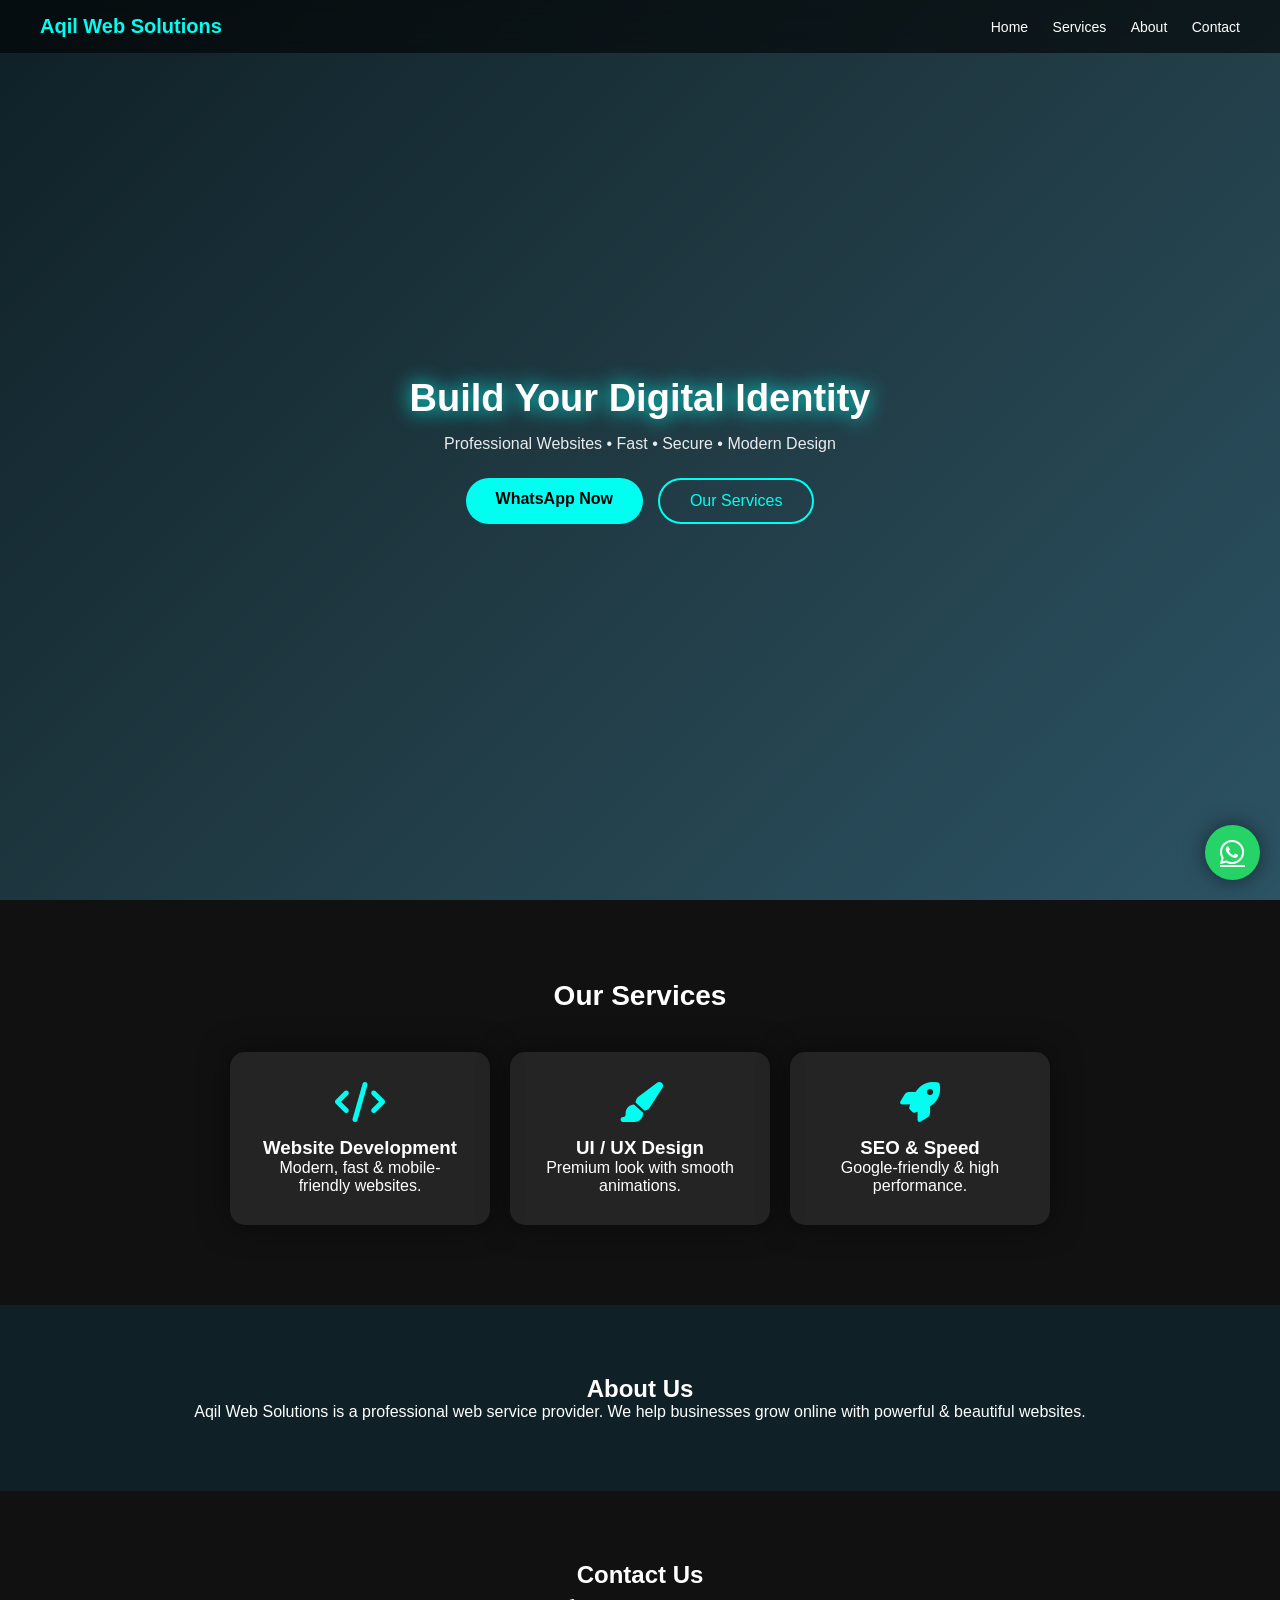
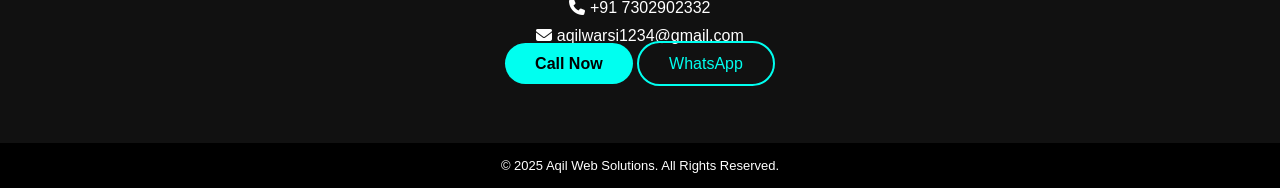
==== index.html @ 71d8e5a4 "Update index.html" ====
<!DOCTYPE html>
<html lang="en">
<head>
  <meta charset="UTF-8">
  <title>Aqil Web Solutions | Official Website</title>
  <meta name="viewport" content="width=device-width, initial-scale=1.0">

  <!-- CSS -->
  <link rel="stylesheet" href="style.css?v=900">

  <!-- Icons -->
  <link href="https://cdnjs.cloudflare.com/ajax/libs/font-awesome/6.5.1/css/all.min.css" rel="stylesheet">
</head>

<body>

<!-- ===== HEADER ===== -->
<header class="header">
  <div class="logo">Aqil Web Solutions</div>
  <nav>
    <a href="#home">Home</a>
    <a href="#services">Services</a>
    <a href="#about">About</a>
    <a href="#contact">Contact</a>
  </nav>
</header>

<!-- ===== HERO ===== -->
<section class="hero" id="home">
  <h1>Build Your Digital Identity</h1>
  <p>Professional Websites • Fast • Secure • Modern Design</p>

  <div class="hero-buttons">
    <!-- WhatsApp with auto message -->
    <a href="https://wa.me/917302902332?text=I%20want%20a%20website" class="btn">
      WhatsApp Now
    </a>

    <a href="#services" class="btn-outline">Our Services</a>
  </div>
</section>

<!-- ===== SERVICES ===== -->
<section class="services" id="services">
  <h2>Our Services</h2>

  <div class="service-box">
    <div class="card">
      <i class="fas fa-code"></i>
      <h3>Website Development</h3>
      <p>Modern, fast & mobile-friendly websites.</p>
    </div>

    <div class="card">
      <i class="fas fa-paint-brush"></i>
      <h3>UI / UX Design</h3>
      <p>Premium look with smooth animations.</p>
    </div>

    <div class="card">
      <i class="fas fa-rocket"></i>
      <h3>SEO & Speed</h3>
      <p>Google-friendly & high performance.</p>
    </div>
  </div>
</section>

<!-- ===== ABOUT ===== -->
<section class="about" id="about">
  <h2>About Us</h2>
  <p>
    Aqil Web Solutions is a professional web service provider.
    We help businesses grow online with powerful & beautiful websites.
  </p>
</section>

<!-- ===== CONTACT ===== -->
<section class="contact" id="contact">
  <h2>Contact Us</h2>

  <div class="contact-box">
    <p><i class="fas fa-phone"></i> +91 7302902332</p>
    <p><i class="fas fa-envelope"></i> aqilwarsi1234@gmail.com</p>

    <!-- Call -->
    <a href="tel:7302902332" class="btn">Call Now</a>

    <!-- WhatsApp with auto message -->
    <a href="https://wa.me/917302902332?text=I%20want%20a%20website" class="btn-outline">
      WhatsApp
    </a>
  </div>
</section>

<!-- ===== FOOTER ===== -->
<footer>
  <p>© 2025 Aqil Web Solutions. All Rights Reserved.</p>
</footer>

<!-- ===== FLOATING WHATSAPP (AUTO MESSAGE) ===== -->
<a href="https://wa.me/917302902332?text=I%20want%20a%20website" class="whatsapp-float">
  <i class="fab fa-whatsapp"></i>
</a>

</body>
</html>
---- style.css ----
*{
  margin:0;
  padding:0;
  box-sizing:border-box;
  font-family: 'Segoe UI', sans-serif;
}

body{
  background:#0f2027;
  color:#fff;
}

/* HEADER */
.header{
  position:fixed;
  top:0;
  width:100%;
  display:flex;
  justify-content:space-between;
  align-items:center;
  padding:15px 40px;
  background:rgba(0,0,0,0.6);
  backdrop-filter:blur(10px);
  z-index:1000;
}

.logo{
  font-size:20px;
  font-weight:bold;
  color:#00fff0;
}

nav a{
  color:#fff;
  margin-left:20px;
  text-decoration:none;
  font-size:14px;
}

nav a:hover{
  color:#00fff0;
}

/* HERO */
.hero{
  height:100vh;
  background:linear-gradient(135deg,#0f2027,#203a43,#2c5364);
  display:flex;
  flex-direction:column;
  justify-content:center;
  align-items:center;
  text-align:center;
  padding:20px;
}

.hero h1{
  font-size:38px;
  text-shadow:0 0 20px #00fff0;
}

.hero p{
  margin:15px 0 25px;
  opacity:0.9;
}

.hero-buttons{
  display:flex;
  gap:15px;
}

/* BUTTONS */
.btn{
  background:#00fff0;
  color:#000;
  padding:12px 30px;
  border-radius:30px;
  text-decoration:none;
  font-weight:bold;
}

.btn-outline{
  border:2px solid #00fff0;
  color:#00fff0;
  padding:12px 30px;
  border-radius:30px;
  text-decoration:none;
}

.btn:hover{
  background:#fff;
}

.btn-outline:hover{
  background:#00fff0;
  color:#000;
}

/* SERVICES */
.services{
  padding:80px 20px;
  text-align:center;
  background:#111;
}

.services h2{
  margin-bottom:40px;
  font-size:28px;
}

.service-box{
  display:flex;
  justify-content:center;
  gap:20px;
  flex-wrap:wrap;
}

.card{
  background:rgba(255,255,255,0.08);
  padding:30px;
  width:260px;
  border-radius:15px;
  box-shadow:0 0 30px rgba(0,0,0,0.5);
  transition:0.3s;
}

.card i{
  font-size:40px;
  color:#00fff0;
  margin-bottom:15px;
}

.card:hover{
  transform:translateY(-10px);
}

/* ABOUT */
.about{
  padding:70px 20px;
  text-align:center;
  background:#0f2027;
}

/* CONTACT */
.contact{
  padding:70px 20px;
  background:#111;
  text-align:center;
}

.contact-box p{
  margin:10px 0;
}

/* FOOTER */
footer{
  background:#000;
  text-align:center;
  padding:15px;
  font-size:13px;
}

/* WHATSAPP FLOAT */
.whatsapp-float{
  position:fixed;
  bottom:20px;
  right:20px;
  background:#25d366;
  color:#fff;
  width:55px;
  height:55px;
  border-radius:50%;
  display:flex;
  align-items:center;
  justify-content:center;
  font-size:28px;
  box-shadow:0 0 20px rgba(0,0,0,0.5);
}
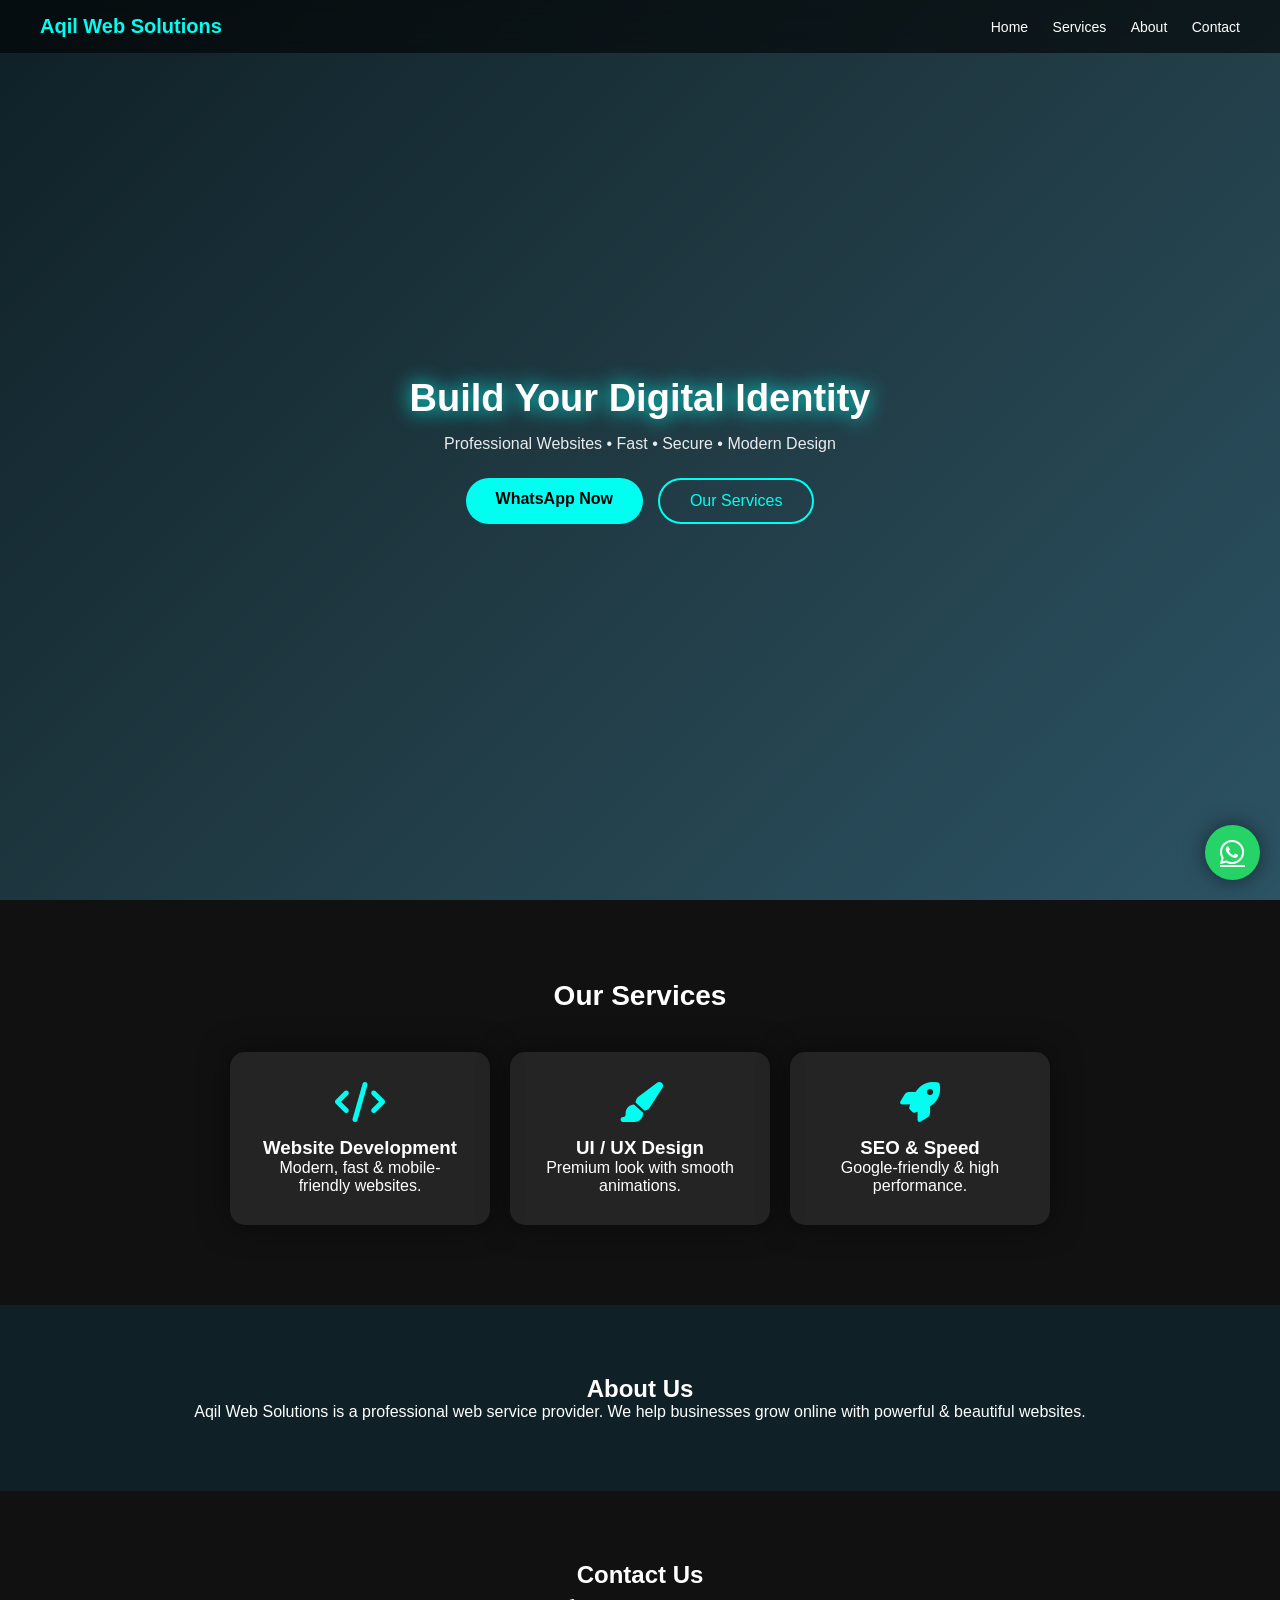
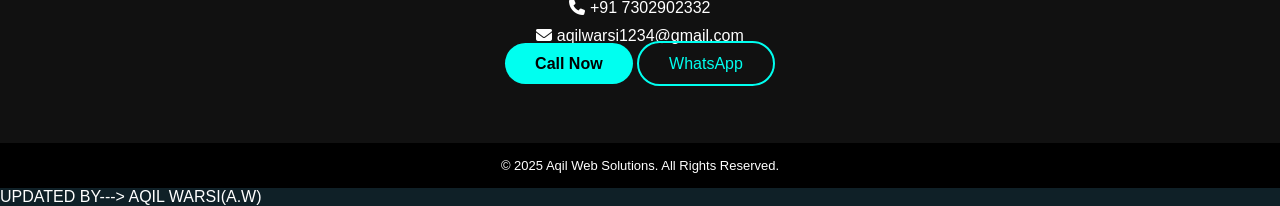
==== commit 2882acac: "Update index.html" ====
--- a/index.html
+++ b/index.html
@@ -103,4 +103,5 @@
 </a>
 
 </body>
-</html>+</html>
+  UPDATED BY---> AQIL WARSI(A.W)
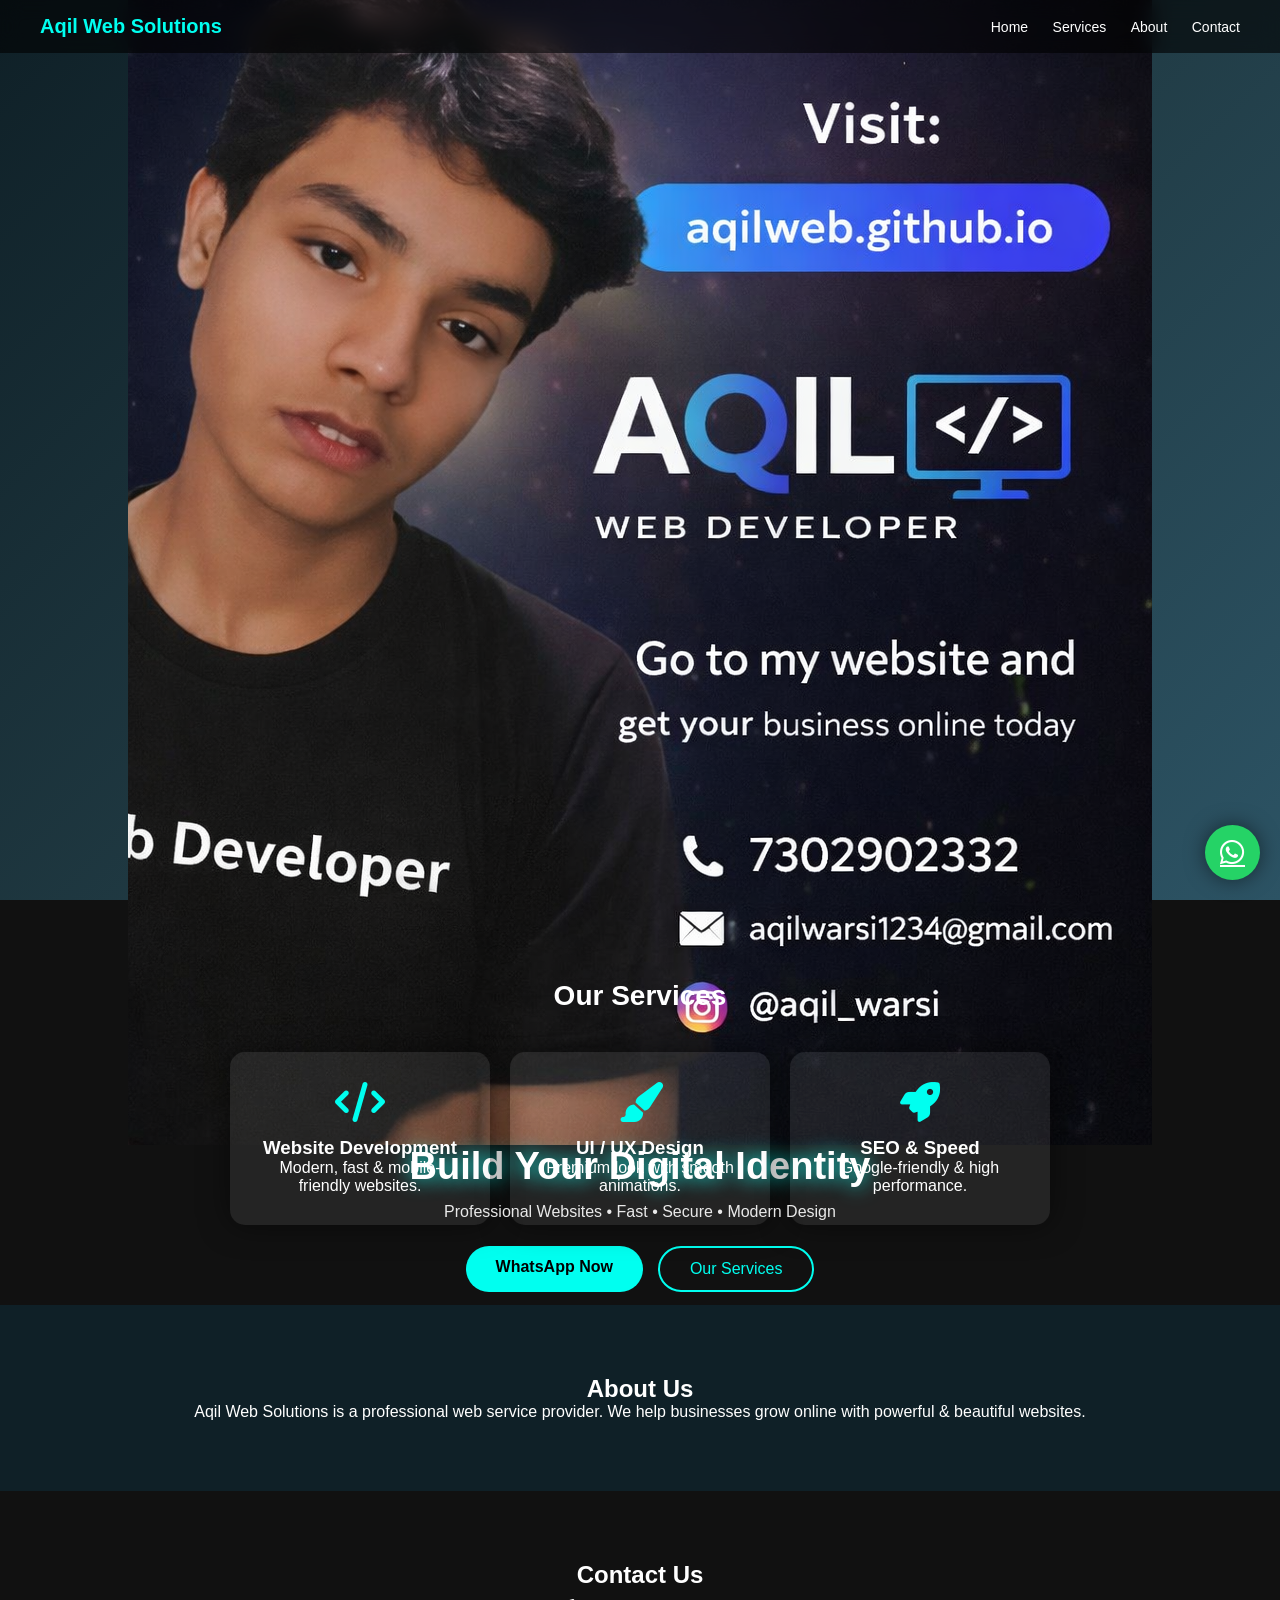
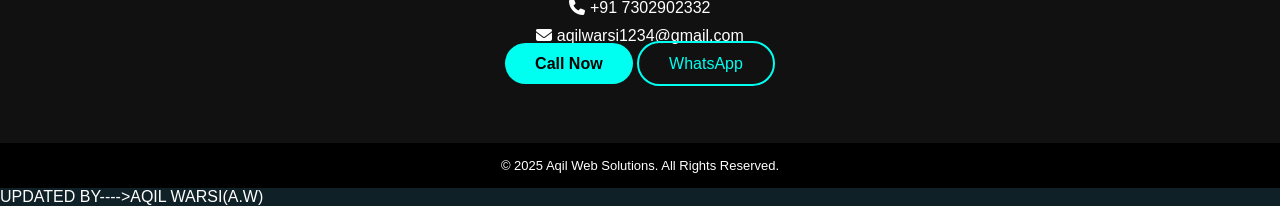
==== commit 8f746186: "Update index.html" ====
--- a/index.html
+++ b/index.html
@@ -6,7 +6,7 @@
   <meta name="viewport" content="width=device-width, initial-scale=1.0">
 
   <!-- CSS -->
-  <link rel="stylesheet" href="style.css?v=900">
+  <link rel="stylesheet" href="style.css?v=1000">
 
   <!-- Icons -->
   <link href="https://cdnjs.cloudflare.com/ajax/libs/font-awesome/6.5.1/css/all.min.css" rel="stylesheet">
@@ -27,15 +27,17 @@
 
 <!-- ===== HERO ===== -->
 <section class="hero" id="home">
+
+  <!-- 🔥 IMAGE ADDED (sirf ye new hai) -->
+  <img src="profile.jpg" alt="Aqil Web Solutions" class="hero-img">
+
   <h1>Build Your Digital Identity</h1>
   <p>Professional Websites • Fast • Secure • Modern Design</p>
 
   <div class="hero-buttons">
-    <!-- WhatsApp with auto message -->
     <a href="https://wa.me/917302902332?text=I%20want%20a%20website" class="btn">
       WhatsApp Now
     </a>
-
     <a href="#services" class="btn-outline">Our Services</a>
   </div>
 </section>
@@ -82,10 +84,7 @@
     <p><i class="fas fa-phone"></i> +91 7302902332</p>
     <p><i class="fas fa-envelope"></i> aqilwarsi1234@gmail.com</p>
 
-    <!-- Call -->
     <a href="tel:7302902332" class="btn">Call Now</a>
-
-    <!-- WhatsApp with auto message -->
     <a href="https://wa.me/917302902332?text=I%20want%20a%20website" class="btn-outline">
       WhatsApp
     </a>
@@ -97,11 +96,11 @@
   <p>© 2025 Aqil Web Solutions. All Rights Reserved.</p>
 </footer>
 
-<!-- ===== FLOATING WHATSAPP (AUTO MESSAGE) ===== -->
+<!-- ===== FLOATING WHATSAPP ===== -->
 <a href="https://wa.me/917302902332?text=I%20want%20a%20website" class="whatsapp-float">
   <i class="fab fa-whatsapp"></i>
 </a>
 
 </body>
 </html>
-  UPDATED BY---> AQIL WARSI(A.W)+  UPDATED BY---->AQIL WARSI(A.W)
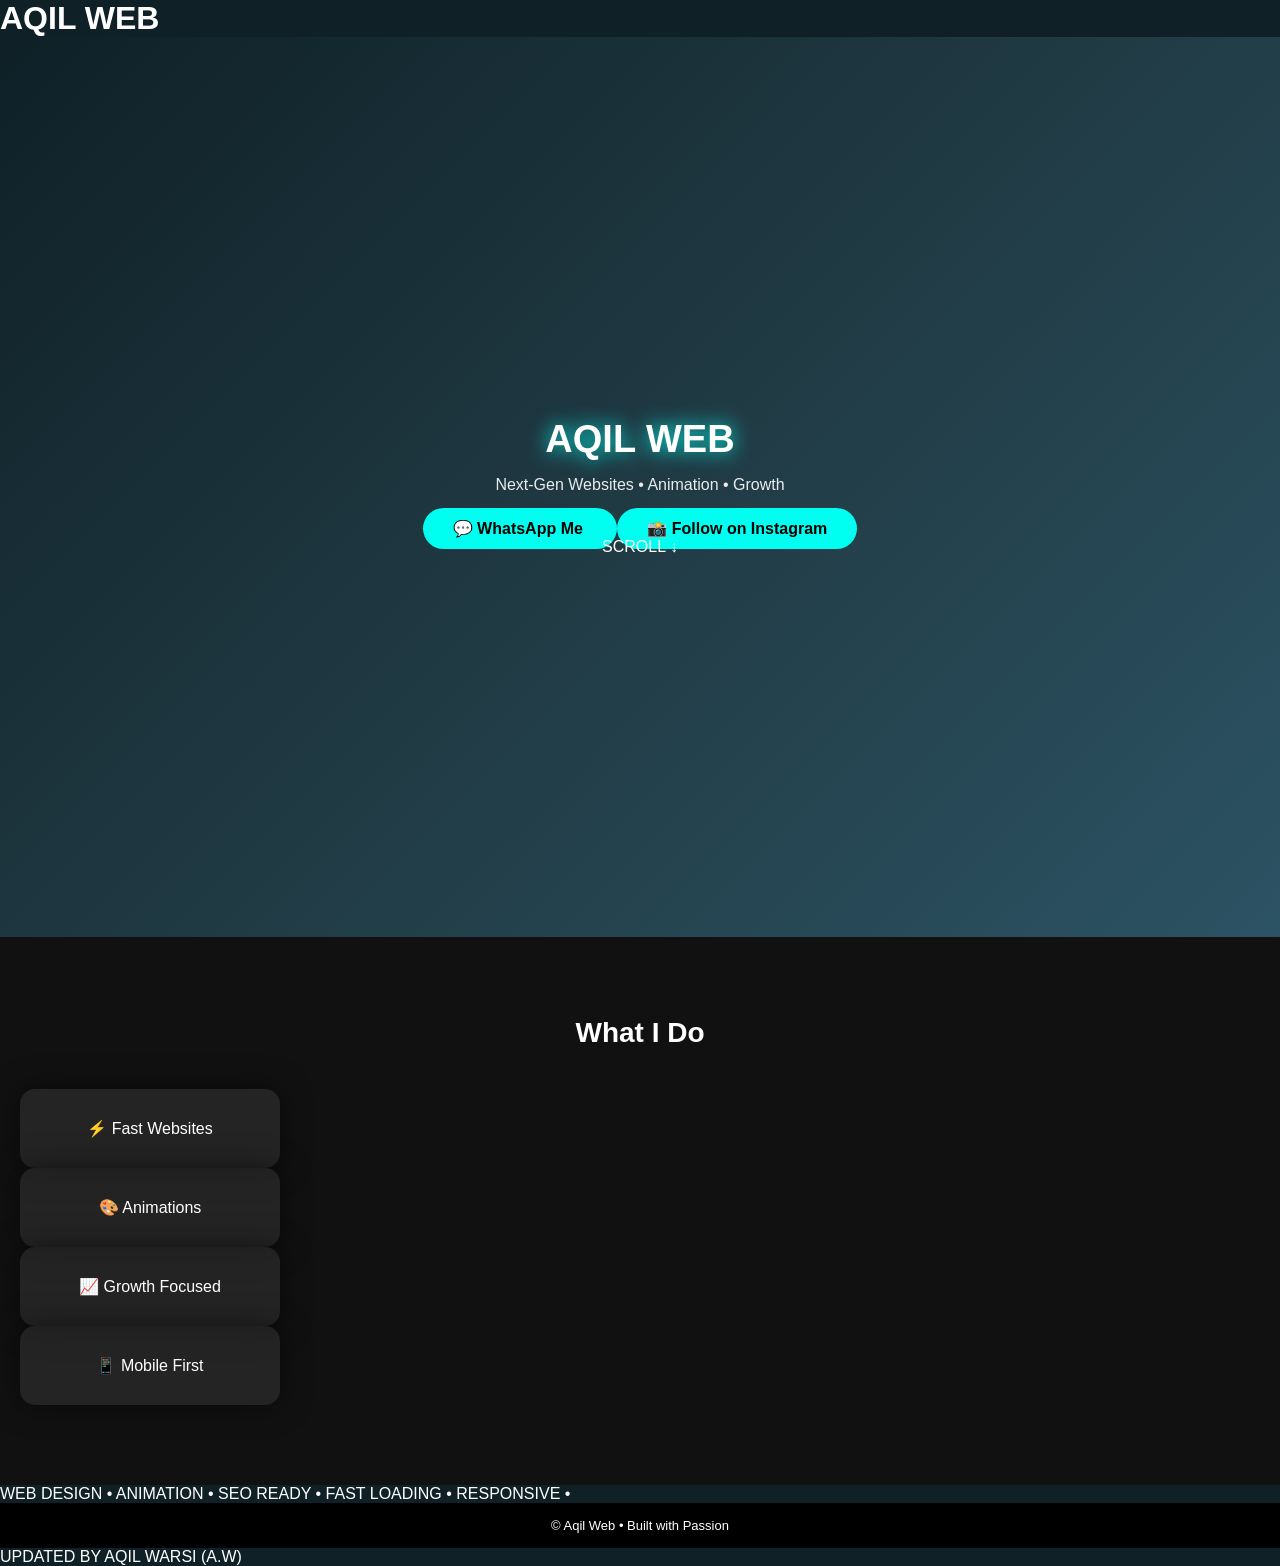
==== commit f9633b19: "Update index.html" ====
--- a/index.html
+++ b/index.html
@@ -1,106 +1,62 @@
 <!DOCTYPE html>
 <html lang="en">
 <head>
-  <meta charset="UTF-8">
-  <title>Aqil Web Solutions | Official Website</title>
-  <meta name="viewport" content="width=device-width, initial-scale=1.0">
-
-  <!-- CSS -->
-  <link rel="stylesheet" href="style.css?v=1000">
-
-  <!-- Icons -->
-  <link href="https://cdnjs.cloudflare.com/ajax/libs/font-awesome/6.5.1/css/all.min.css" rel="stylesheet">
+  <meta charset="UTF-8" />
+  <title>Aqil Web</title>
+  <meta name="viewport" content="width=device-width, initial-scale=1.0" />
+  <link rel="stylesheet" href="style.css" />
 </head>
-
 <body>
 
-<!-- ===== HEADER ===== -->
-<header class="header">
-  <div class="logo">Aqil Web Solutions</div>
-  <nav>
-    <a href="#home">Home</a>
-    <a href="#services">Services</a>
-    <a href="#about">About</a>
-    <a href="#contact">Contact</a>
-  </nav>
-</header>
+<!-- LOADER -->
+<div class="loader">
+  <div class="loader-ring"></div>
+  <h1>AQIL WEB</h1>
+</div>
 
-<!-- ===== HERO ===== -->
-<section class="hero" id="home">
+<!-- HERO -->
+<section class="hero">
+  <div class="bg-particles"></div>
+  <div class="glow"></div>
 
-  <!-- 🔥 IMAGE ADDED (sirf ye new hai) -->
-  <img src="profile.jpg" alt="Aqil Web Solutions" class="hero-img">
+  <h1 class="glitch" data-text="AQIL WEB">AQIL WEB</h1>
+  <p class="subtitle">Next-Gen Websites • Animation • Growth</p>
 
-  <h1>Build Your Digital Identity</h1>
-  <p>Professional Websites • Fast • Secure • Modern Design</p>
+  <div class="buttons">
+    <a class="btn whatsapp" target="_blank"
+       href="https://wa.me/917302902332?text=I%20want%20a%20website">
+       💬 WhatsApp Me
+    </a>
+    <a class="btn insta" target="_blank"
+       href="https://www.instagram.com/aqil_warsi/">
+       📸 Follow on Instagram
+    </a>
+  </div>
 
-  <div class="hero-buttons">
-    <a href="https://wa.me/917302902332?text=I%20want%20a%20website" class="btn">
-      WhatsApp Now
-    </a>
-    <a href="#services" class="btn-outline">Our Services</a>
+  <div class="scroll-indicator">SCROLL ↓</div>
+</section>
+
+<!-- SERVICES -->
+<section class="services">
+  <h2>What I Do</h2>
+  <div class="cards">
+    <div class="card">⚡ Fast Websites</div>
+    <div class="card">🎨 Animations</div>
+    <div class="card">📈 Growth Focused</div>
+    <div class="card">📱 Mobile First</div>
   </div>
 </section>
 
-<!-- ===== SERVICES ===== -->
-<section class="services" id="services">
-  <h2>Our Services</h2>
+<!-- MARQUEE -->
+<div class="marquee">
+  <span>WEB DESIGN • ANIMATION • SEO READY • FAST LOADING • RESPONSIVE • </span>
+</div>
 
-  <div class="service-box">
-    <div class="card">
-      <i class="fas fa-code"></i>
-      <h3>Website Development</h3>
-      <p>Modern, fast & mobile-friendly websites.</p>
-    </div>
-
-    <div class="card">
-      <i class="fas fa-paint-brush"></i>
-      <h3>UI / UX Design</h3>
-      <p>Premium look with smooth animations.</p>
-    </div>
-
-    <div class="card">
-      <i class="fas fa-rocket"></i>
-      <h3>SEO & Speed</h3>
-      <p>Google-friendly & high performance.</p>
-    </div>
-  </div>
-</section>
-
-<!-- ===== ABOUT ===== -->
-<section class="about" id="about">
-  <h2>About Us</h2>
-  <p>
-    Aqil Web Solutions is a professional web service provider.
-    We help businesses grow online with powerful & beautiful websites.
-  </p>
-</section>
-
-<!-- ===== CONTACT ===== -->
-<section class="contact" id="contact">
-  <h2>Contact Us</h2>
-
-  <div class="contact-box">
-    <p><i class="fas fa-phone"></i> +91 7302902332</p>
-    <p><i class="fas fa-envelope"></i> aqilwarsi1234@gmail.com</p>
-
-    <a href="tel:7302902332" class="btn">Call Now</a>
-    <a href="https://wa.me/917302902332?text=I%20want%20a%20website" class="btn-outline">
-      WhatsApp
-    </a>
-  </div>
-</section>
-
-<!-- ===== FOOTER ===== -->
+<!-- FOOTER -->
 <footer>
-  <p>© 2025 Aqil Web Solutions. All Rights Reserved.</p>
+  <p>© Aqil Web • Built with Passion</p>
 </footer>
-
-<!-- ===== FLOATING WHATSAPP ===== -->
-<a href="https://wa.me/917302902332?text=I%20want%20a%20website" class="whatsapp-float">
-  <i class="fab fa-whatsapp"></i>
-</a>
 
 </body>
 </html>
-  UPDATED BY---->AQIL WARSI(A.W)+   UPDATED BY AQIL WARSI (A.W)
--- a/style.css
+++ b/style.css
@@ -2,7 +2,7 @@
   margin:0;
   padding:0;
   box-sizing:border-box;
-  font-family: 'Segoe UI', sans-serif;
+  font-family:'Segoe UI', sans-serif;
 }
 
 body{
@@ -61,6 +61,24 @@
 .hero p{
   margin:15px 0 25px;
   opacity:0.9;
+}
+
+/* 🔥 HERO IMAGE (sirf ye new hai) */
+.hero-img{
+  width:150px;
+  height:150px;
+  object-fit:cover;
+  border-radius:50%;
+  margin-bottom:20px;
+  border:4px solid #00fff0;
+  box-shadow:0 0 25px rgba(0,255,240,0.9);
+  animation:pulse 2.5s infinite;
+}
+
+@keyframes pulse{
+  0%{transform:scale(1)}
+  50%{transform:scale(1.05)}
+  100%{transform:scale(1)}
 }
 
 .hero-buttons{
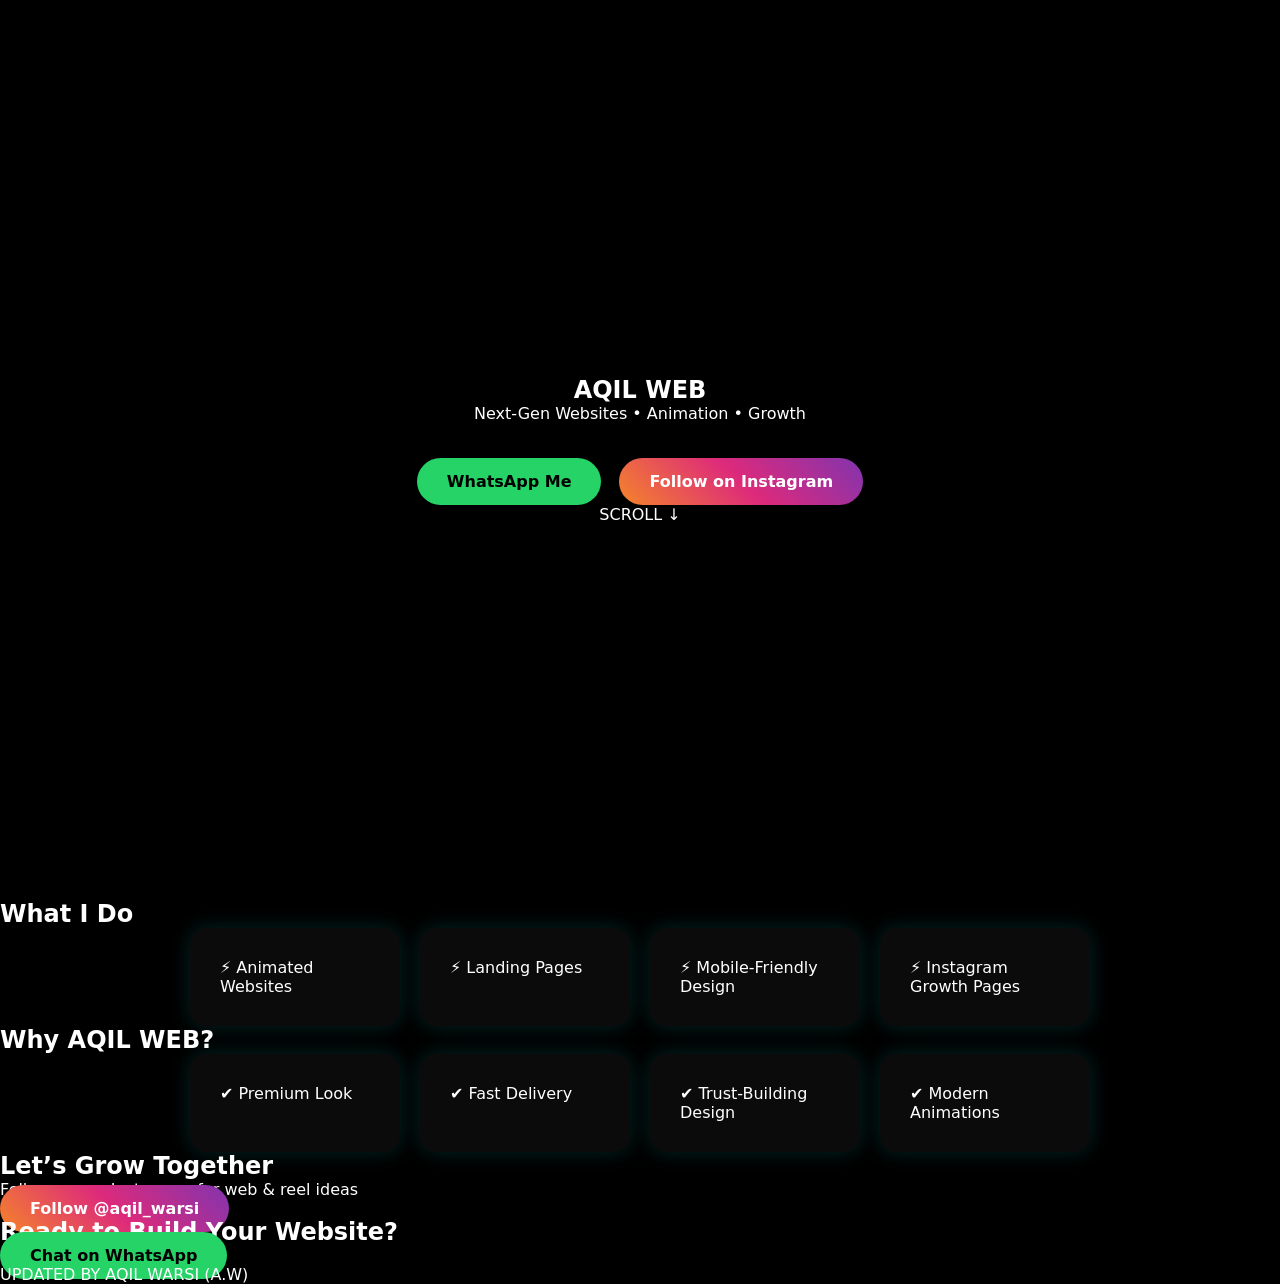
==== commit e72e8644: "Update index.html" ====
--- a/index.html
+++ b/index.html
@@ -1,61 +1,71 @@
 <!DOCTYPE html>
 <html lang="en">
 <head>
-  <meta charset="UTF-8" />
-  <title>Aqil Web</title>
-  <meta name="viewport" content="width=device-width, initial-scale=1.0" />
-  <link rel="stylesheet" href="style.css" />
+  <meta charset="UTF-8">
+  <title>AQIL WEB | Next-Gen Websites</title>
+  <meta name="viewport" content="width=device-width, initial-scale=1.0">
+  <link rel="stylesheet" href="style.css">
 </head>
 <body>
 
-<!-- LOADER -->
-<div class="loader">
-  <div class="loader-ring"></div>
-  <h1>AQIL WEB</h1>
-</div>
-
 <!-- HERO -->
 <section class="hero">
-  <div class="bg-particles"></div>
-  <div class="glow"></div>
-
-  <h1 class="glitch" data-text="AQIL WEB">AQIL WEB</h1>
-  <p class="subtitle">Next-Gen Websites • Animation • Growth</p>
+  <div class="glow-bg"></div>
+  <h1>AQIL WEB</h1>
+  <p>Next-Gen Websites • Animation • Growth</p>
 
   <div class="buttons">
-    <a class="btn whatsapp" target="_blank"
-       href="https://wa.me/917302902332?text=I%20want%20a%20website">
-       💬 WhatsApp Me
+    <a class="btn whatsapp" href="https://wa.me/917302902332" target="_blank">
+      WhatsApp Me
     </a>
-    <a class="btn insta" target="_blank"
-       href="https://www.instagram.com/aqil_warsi/">
-       📸 Follow on Instagram
+    <a class="btn insta" href="https://instagram.com/aqil_warsi" target="_blank">
+      Follow on Instagram
     </a>
   </div>
 
-  <div class="scroll-indicator">SCROLL ↓</div>
+  <span class="scroll">SCROLL ↓</span>
 </section>
 
 <!-- SERVICES -->
-<section class="services">
+<section class="section">
   <h2>What I Do</h2>
   <div class="cards">
-    <div class="card">⚡ Fast Websites</div>
-    <div class="card">🎨 Animations</div>
-    <div class="card">📈 Growth Focused</div>
-    <div class="card">📱 Mobile First</div>
+    <div class="card">⚡ Animated Websites</div>
+    <div class="card">⚡ Landing Pages</div>
+    <div class="card">⚡ Mobile-Friendly Design</div>
+    <div class="card">⚡ Instagram Growth Pages</div>
   </div>
 </section>
 
-<!-- MARQUEE -->
-<div class="marquee">
-  <span>WEB DESIGN • ANIMATION • SEO READY • FAST LOADING • RESPONSIVE • </span>
-</div>
+<!-- WHY ME -->
+<section class="section dark">
+  <h2>Why AQIL WEB?</h2>
+  <div class="cards">
+    <div class="card">✔ Premium Look</div>
+    <div class="card">✔ Fast Delivery</div>
+    <div class="card">✔ Trust-Building Design</div>
+    <div class="card">✔ Modern Animations</div>
+  </div>
+</section>
 
-<!-- FOOTER -->
-<footer>
-  <p>© Aqil Web • Built with Passion</p>
-</footer>
+<!-- INSTAGRAM -->
+<section class="section">
+  <h2>Let’s Grow Together</h2>
+  <p class="center">Follow me on Instagram for web & reel ideas</p>
+  <div class="center">
+    <a class="btn insta big" href="https://instagram.com/aqil_warsi" target="_blank">
+      Follow @aqil_warsi
+    </a>
+  </div>
+</section>
+
+<!-- FINAL CTA -->
+<section class="final">
+  <h2>Ready to Build Your Website?</h2>
+  <a class="btn whatsapp big" href="https://wa.me/917302902332" target="_blank">
+    Chat on WhatsApp
+  </a>
+</section>
 
 </body>
 </html>
--- a/style.css
+++ b/style.css
@@ -1,195 +1,98 @@
-*{
-  margin:0;
-  padding:0;
-  box-sizing:border-box;
-  font-family:'Segoe UI', sans-serif;
+/* RESET */
+*{margin:0;padding:0;box-sizing:border-box;font-family:Poppins,system-ui;}
+body{background:#000;color:#fff;overflow-x:hidden}
+
+/* LOADER */
+.loader{
+  position:fixed;inset:0;background:#000;display:flex;
+  flex-direction:column;align-items:center;justify-content:center;
+  z-index:9999;animation:out 2.6s forwards;
 }
-
-body{
-  background:#0f2027;
-  color:#fff;
+.loader-ring{
+  width:80px;height:80px;border:3px solid #222;border-top:3px solid #00fff0;
+  border-radius:50%;animation:spin 1s linear infinite;margin-bottom:15px;
 }
-
-/* HEADER */
-.header{
-  position:fixed;
-  top:0;
-  width:100%;
-  display:flex;
-  justify-content:space-between;
-  align-items:center;
-  padding:15px 40px;
-  background:rgba(0,0,0,0.6);
-  backdrop-filter:blur(10px);
-  z-index:1000;
-}
-
-.logo{
-  font-size:20px;
-  font-weight:bold;
-  color:#00fff0;
-}
-
-nav a{
-  color:#fff;
-  margin-left:20px;
-  text-decoration:none;
-  font-size:14px;
-}
-
-nav a:hover{
-  color:#00fff0;
-}
+@keyframes spin{to{transform:rotate(360deg)}}
+@keyframes out{0%,80%{opacity:1}100%{opacity:0;visibility:hidden}}
 
 /* HERO */
 .hero{
-  height:100vh;
-  background:linear-gradient(135deg,#0f2027,#203a43,#2c5364);
-  display:flex;
-  flex-direction:column;
-  justify-content:center;
-  align-items:center;
-  text-align:center;
-  padding:20px;
+  height:100vh;display:flex;flex-direction:column;align-items:center;
+  justify-content:center;text-align:center;position:relative;overflow:hidden;
 }
+.glow{
+  position:absolute;width:700px;height:700px;background:#00fff0;
+  filter:blur(220px);opacity:.45;animation:float 6s ease-in-out infinite;
+}
+@keyframes float{50%{transform:translate(120px,-80px)}}
 
-.hero h1{
-  font-size:38px;
-  text-shadow:0 0 20px #00fff0;
+/* PARTICLES (PURE CSS FEEL) */
+.bg-particles::before{
+  content:"";position:absolute;inset:-50%;
+  background:
+    radial-gradient(#00fff0 1px, transparent 1px),
+    radial-gradient(#ffffff 1px, transparent 1px);
+  background-size:60px 60px,90px 90px;
+  opacity:.15;animation:move 20s linear infinite;
 }
+@keyframes move{to{transform:translate(200px,200px)}}
 
-.hero p{
-  margin:15px 0 25px;
-  opacity:0.9;
+/* GLITCH TITLE */
+.glitch{
+  position:relative;font-size:4.2rem;letter-spacing:3px;
+  text-shadow:0 0 25px #00fff0;
 }
+.glitch::before,.glitch::after{
+  content:attr(data-text);position:absolute;left:0;top:0;
+}
+.glitch::before{color:#00fff0;transform:translate(2px,-2px);opacity:.7}
+.glitch::after{color:#ff00ff;transform:translate(-2px,2px);opacity:.6}
 
-/* 🔥 HERO IMAGE (sirf ye new hai) */
-.hero-img{
-  width:150px;
-  height:150px;
-  object-fit:cover;
-  border-radius:50%;
-  margin-bottom:20px;
-  border:4px solid #00fff0;
-  box-shadow:0 0 25px rgba(0,255,240,0.9);
-  animation:pulse 2.5s infinite;
-}
-
-@keyframes pulse{
-  0%{transform:scale(1)}
-  50%{transform:scale(1.05)}
-  100%{transform:scale(1)}
-}
-
-.hero-buttons{
-  display:flex;
-  gap:15px;
-}
+/* SUBTITLE */
+.subtitle{margin-top:12px;opacity:0;animation:fade 1.8s forwards .8s}
+@keyframes fade{to{opacity:1}}
 
 /* BUTTONS */
+.buttons{margin-top:35px;display:flex;gap:18px;flex-wrap:wrap}
 .btn{
-  background:#00fff0;
-  color:#000;
-  padding:12px 30px;
-  border-radius:30px;
-  text-decoration:none;
-  font-weight:bold;
+  padding:14px 30px;border-radius:40px;text-decoration:none;
+  font-weight:700;transition:.3s;
 }
+.whatsapp{background:#25D366;color:#000}
+.insta{
+  background:linear-gradient(45deg,#f58529,#dd2a7b,#8134af);color:#fff
+}
+.btn:hover{transform:scale(1.08);box-shadow:0 0 25px currentColor}
 
-.btn-outline{
-  border:2px solid #00fff0;
-  color:#00fff0;
-  padding:12px 30px;
-  border-radius:30px;
-  text-decoration:none;
+/* SCROLL */
+.scroll-indicator{
+  position:absolute;bottom:20px;opacity:.6;animation:bounce 1.4s infinite;
 }
-
-.btn:hover{
-  background:#fff;
-}
-
-.btn-outline:hover{
-  background:#00fff0;
-  color:#000;
-}
+@keyframes bounce{50%{transform:translateY(6px)}}
 
 /* SERVICES */
-.services{
-  padding:80px 20px;
-  text-align:center;
-  background:#111;
+.services{padding:70px 20px;text-align:center}
+.services h2{margin-bottom:30px}
+.cards{
+  display:grid;grid-template-columns:repeat(auto-fit,minmax(180px,1fr));
+  gap:20px;max-width:900px;margin:auto;
 }
+.card{
+  padding:30px;border-radius:16px;background:#0b0b0b;
+  box-shadow:0 0 20px rgba(0,255,240,.15);
+  transition:.3s;
+}
+.card:hover{transform:translateY(-8px);box-shadow:0 0 35px rgba(0,255,240,.35)}
 
-.services h2{
-  margin-bottom:40px;
-  font-size:28px;
+/* MARQUEE */
+.marquee{
+  white-space:nowrap;overflow:hidden;background:#050505;padding:15px 0;
 }
-
-.service-box{
-  display:flex;
-  justify-content:center;
-  gap:20px;
-  flex-wrap:wrap;
+.marquee span{
+  display:inline-block;padding-left:100%;
+  animation:marq 14s linear infinite;opacity:.7;
 }
-
-.card{
-  background:rgba(255,255,255,0.08);
-  padding:30px;
-  width:260px;
-  border-radius:15px;
-  box-shadow:0 0 30px rgba(0,0,0,0.5);
-  transition:0.3s;
-}
-
-.card i{
-  font-size:40px;
-  color:#00fff0;
-  margin-bottom:15px;
-}
-
-.card:hover{
-  transform:translateY(-10px);
-}
-
-/* ABOUT */
-.about{
-  padding:70px 20px;
-  text-align:center;
-  background:#0f2027;
-}
-
-/* CONTACT */
-.contact{
-  padding:70px 20px;
-  background:#111;
-  text-align:center;
-}
-
-.contact-box p{
-  margin:10px 0;
-}
+@keyframes marq{to{transform:translateX(-100%)}}
 
 /* FOOTER */
-footer{
-  background:#000;
-  text-align:center;
-  padding:15px;
-  font-size:13px;
-}
-
-/* WHATSAPP FLOAT */
-.whatsapp-float{
-  position:fixed;
-  bottom:20px;
-  right:20px;
-  background:#25d366;
-  color:#fff;
-  width:55px;
-  height:55px;
-  border-radius:50%;
-  display:flex;
-  align-items:center;
-  justify-content:center;
-  font-size:28px;
-  box-shadow:0 0 20px rgba(0,0,0,0.5);
-}+footer{text-align:center;padding:25px;color:#777}
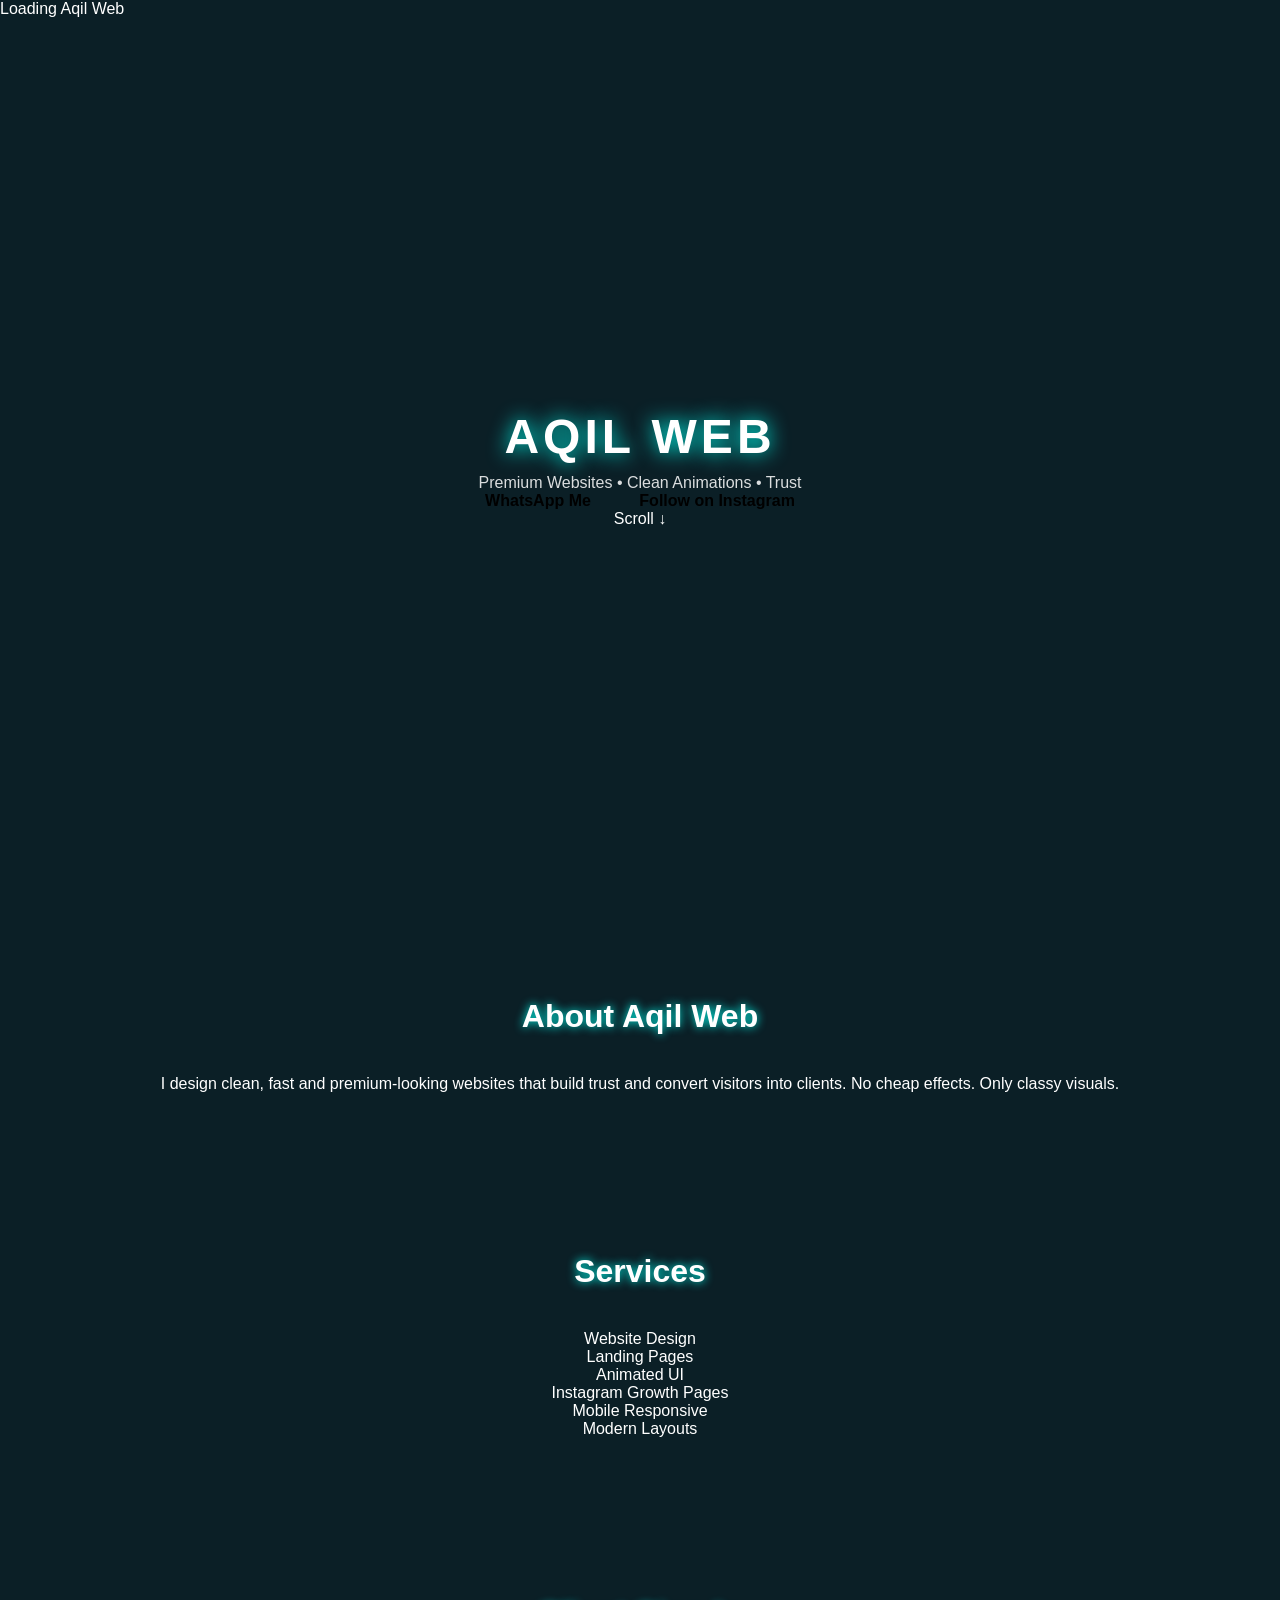
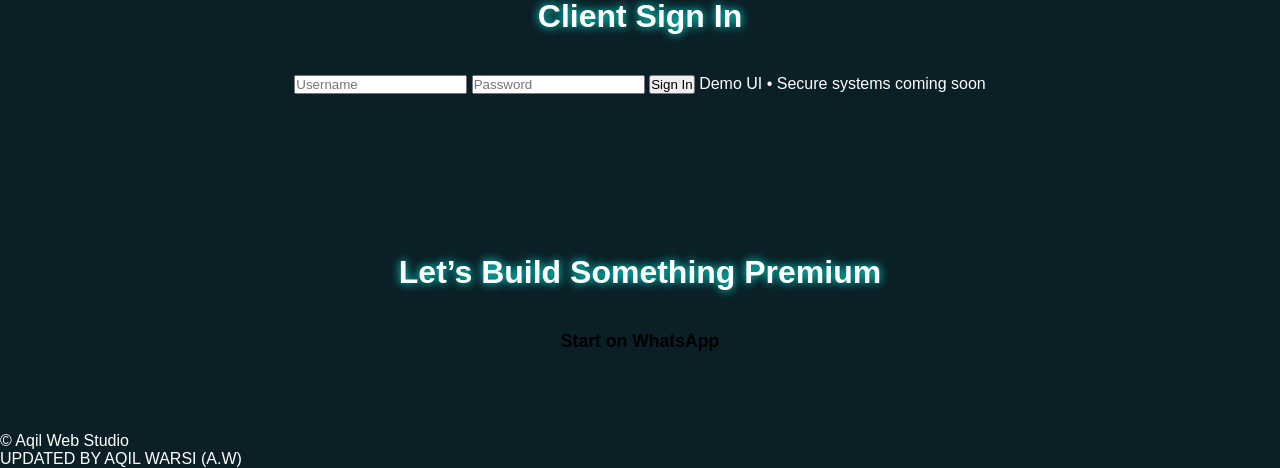
==== commit c23c0323: "Update index.html" ====
--- a/index.html
+++ b/index.html
@@ -2,71 +2,84 @@
 <html lang="en">
 <head>
   <meta charset="UTF-8">
-  <title>AQIL WEB | Next-Gen Websites</title>
+  <title>AQIL WEB – Premium Digital Studio</title>
   <meta name="viewport" content="width=device-width, initial-scale=1.0">
   <link rel="stylesheet" href="style.css">
 </head>
 <body>
 
+<!-- LOADER -->
+<div class="loader">
+  <div class="loader-box"></div>
+  <p>Loading Aqil Web</p>
+</div>
+
 <!-- HERO -->
 <section class="hero">
-  <div class="glow-bg"></div>
-  <h1>AQIL WEB</h1>
-  <p>Next-Gen Websites • Animation • Growth</p>
+  <div class="bg-glow"></div>
 
-  <div class="buttons">
-    <a class="btn whatsapp" href="https://wa.me/917302902332" target="_blank">
+  <h1 class="logo">AQIL WEB</h1>
+  <p class="tagline">Premium Websites • Clean Animations • Trust</p>
+
+  <div class="hero-buttons">
+    <a href="https://wa.me/917302902332" target="_blank" class="btn primary">
       WhatsApp Me
     </a>
-    <a class="btn insta" href="https://instagram.com/aqil_warsi" target="_blank">
+    <a href="https://instagram.com/aqil_warsi" target="_blank" class="btn secondary">
       Follow on Instagram
     </a>
   </div>
 
-  <span class="scroll">SCROLL ↓</span>
+  <div class="scroll-hint">Scroll ↓</div>
+</section>
+
+<!-- ABOUT -->
+<section class="section about">
+  <h2>About Aqil Web</h2>
+  <p>
+    I design clean, fast and premium-looking websites that build trust
+    and convert visitors into clients. No cheap effects. Only classy visuals.
+  </p>
 </section>
 
 <!-- SERVICES -->
-<section class="section">
-  <h2>What I Do</h2>
-  <div class="cards">
-    <div class="card">⚡ Animated Websites</div>
-    <div class="card">⚡ Landing Pages</div>
-    <div class="card">⚡ Mobile-Friendly Design</div>
-    <div class="card">⚡ Instagram Growth Pages</div>
+<section class="section services">
+  <h2>Services</h2>
+  <div class="service-grid">
+    <div class="service-card">Website Design</div>
+    <div class="service-card">Landing Pages</div>
+    <div class="service-card">Animated UI</div>
+    <div class="service-card">Instagram Growth Pages</div>
+    <div class="service-card">Mobile Responsive</div>
+    <div class="service-card">Modern Layouts</div>
   </div>
 </section>
 
-<!-- WHY ME -->
-<section class="section dark">
-  <h2>Why AQIL WEB?</h2>
-  <div class="cards">
-    <div class="card">✔ Premium Look</div>
-    <div class="card">✔ Fast Delivery</div>
-    <div class="card">✔ Trust-Building Design</div>
-    <div class="card">✔ Modern Animations</div>
+<!-- SIGN IN -->
+<section class="section signin">
+  <h2>Client Sign In</h2>
+
+  <div class="signin-box">
+    <input type="text" placeholder="Username">
+    <input type="password" placeholder="Password">
+    <button>Sign In</button>
+    <span class="note">Demo UI • Secure systems coming soon</span>
   </div>
 </section>
 
-<!-- INSTAGRAM -->
-<section class="section">
-  <h2>Let’s Grow Together</h2>
-  <p class="center">Follow me on Instagram for web & reel ideas</p>
-  <div class="center">
-    <a class="btn insta big" href="https://instagram.com/aqil_warsi" target="_blank">
-      Follow @aqil_warsi
-    </a>
-  </div>
-</section>
-
-<!-- FINAL CTA -->
-<section class="final">
-  <h2>Ready to Build Your Website?</h2>
-  <a class="btn whatsapp big" href="https://wa.me/917302902332" target="_blank">
-    Chat on WhatsApp
+<!-- CTA -->
+<section class="section cta">
+  <h2>Let’s Build Something Premium</h2>
+  <a href="https://wa.me/917302902332" target="_blank" class="btn primary big">
+    Start on WhatsApp
   </a>
 </section>
 
+<!-- FOOTER -->
+<footer>
+  <p>© Aqil Web Studio</p>
+</footer>
+
 </body>
 </html>
-   UPDATED BY AQIL WARSI (A.W)+  UPDATED BY AQIL WARSI (A.W)
--- a/style.css
+++ b/style.css
@@ -1,98 +1,157 @@
-/* RESET */
-*{margin:0;padding:0;box-sizing:border-box;font-family:Poppins,system-ui;}
-body{background:#000;color:#fff;overflow-x:hidden}
+* {
+  margin: 0;
+  padding: 0;
+  box-sizing: border-box;
+  font-family: 'Segoe UI', sans-serif;
+}
 
-/* LOADER */
-.loader{
-  position:fixed;inset:0;background:#000;display:flex;
-  flex-direction:column;align-items:center;justify-content:center;
-  z-index:9999;animation:out 2.6s forwards;
+body {
+  background: #0b1f26;
+  color: #fff;
 }
-.loader-ring{
-  width:80px;height:80px;border:3px solid #222;border-top:3px solid #00fff0;
-  border-radius:50%;animation:spin 1s linear infinite;margin-bottom:15px;
-}
-@keyframes spin{to{transform:rotate(360deg)}}
-@keyframes out{0%,80%{opacity:1}100%{opacity:0;visibility:hidden}}
 
 /* HERO */
-.hero{
-  height:100vh;display:flex;flex-direction:column;align-items:center;
-  justify-content:center;text-align:center;position:relative;overflow:hidden;
+.hero {
+  height: 100vh;
+  display: flex;
+  flex-direction: column;
+  justify-content: center;
+  align-items: center;
+  text-align: center;
+  position: relative;
+  overflow: hidden;
 }
-.glow{
-  position:absolute;width:700px;height:700px;background:#00fff0;
-  filter:blur(220px);opacity:.45;animation:float 6s ease-in-out infinite;
+
+.glow-bg {
+  position: absolute;
+  width: 200%;
+  height: 200%;
+  background: radial-gradient(circle, #00fff0, transparent 40%);
+  animation: move 8s linear infinite;
+  opacity: 0.15;
 }
-@keyframes float{50%{transform:translate(120px,-80px)}}
 
-/* PARTICLES (PURE CSS FEEL) */
-.bg-particles::before{
-  content:"";position:absolute;inset:-50%;
-  background:
-    radial-gradient(#00fff0 1px, transparent 1px),
-    radial-gradient(#ffffff 1px, transparent 1px);
-  background-size:60px 60px,90px 90px;
-  opacity:.15;animation:move 20s linear infinite;
+@keyframes move {
+  0% { transform: translate(-25%, -25%); }
+  50% { transform: translate(-10%, -10%); }
+  100% { transform: translate(-25%, -25%); }
 }
-@keyframes move{to{transform:translate(200px,200px)}}
 
-/* GLITCH TITLE */
-.glitch{
-  position:relative;font-size:4.2rem;letter-spacing:3px;
-  text-shadow:0 0 25px #00fff0;
+.hero h1 {
+  font-size: 3rem;
+  letter-spacing: 4px;
+  text-shadow: 0 0 20px #00fff0;
+  animation: pop 1.2s ease;
 }
-.glitch::before,.glitch::after{
-  content:attr(data-text);position:absolute;left:0;top:0;
+
+.hero p {
+  margin-top: 10px;
+  opacity: 0.85;
 }
-.glitch::before{color:#00fff0;transform:translate(2px,-2px);opacity:.7}
-.glitch::after{color:#ff00ff;transform:translate(-2px,2px);opacity:.6}
 
-/* SUBTITLE */
-.subtitle{margin-top:12px;opacity:0;animation:fade 1.8s forwards .8s}
-@keyframes fade{to{opacity:1}}
+@keyframes pop {
+  from { transform: scale(0.7); opacity: 0; }
+  to { transform: scale(1); opacity: 1; }
+}
 
 /* BUTTONS */
-.buttons{margin-top:35px;display:flex;gap:18px;flex-wrap:wrap}
-.btn{
-  padding:14px 30px;border-radius:40px;text-decoration:none;
-  font-weight:700;transition:.3s;
+.buttons {
+  margin-top: 30px;
+  display: flex;
+  gap: 15px;
+  flex-wrap: wrap;
 }
-.whatsapp{background:#25D366;color:#000}
-.insta{
-  background:linear-gradient(45deg,#f58529,#dd2a7b,#8134af);color:#fff
+
+.btn {
+  padding: 14px 22px;
+  border-radius: 30px;
+  text-decoration: none;
+  color: #000;
+  font-weight: bold;
+  transition: 0.3s;
 }
-.btn:hover{transform:scale(1.08);box-shadow:0 0 25px currentColor}
 
-/* SCROLL */
-.scroll-indicator{
-  position:absolute;bottom:20px;opacity:.6;animation:bounce 1.4s infinite;
+.whatsapp {
+  background: #25D366;
 }
-@keyframes bounce{50%{transform:translateY(6px)}}
 
-/* SERVICES */
-.services{padding:70px 20px;text-align:center}
-.services h2{margin-bottom:30px}
-.cards{
-  display:grid;grid-template-columns:repeat(auto-fit,minmax(180px,1fr));
-  gap:20px;max-width:900px;margin:auto;
+.insta {
+  background: linear-gradient(45deg, #ff00cc, #3333ff);
+  color: #fff;
 }
-.card{
-  padding:30px;border-radius:16px;background:#0b0b0b;
-  box-shadow:0 0 20px rgba(0,255,240,.15);
-  transition:.3s;
+
+.btn:hover {
+  transform: scale(1.08);
+  box-shadow: 0 0 20px rgba(0,255,255,0.6);
 }
-.card:hover{transform:translateY(-8px);box-shadow:0 0 35px rgba(0,255,240,.35)}
 
-/* MARQUEE */
-.marquee{
-  white-space:nowrap;overflow:hidden;background:#050505;padding:15px 0;
+.big {
+  font-size: 1.1rem;
 }
-.marquee span{
-  display:inline-block;padding-left:100%;
-  animation:marq 14s linear infinite;opacity:.7;
+
+.scroll {
+  position: absolute;
+  bottom: 20px;
+  opacity: 0.6;
+  animation: blink 1.5s infinite;
 }
-@keyframes marq{to{transform:translateX(-100%)}}
 
-/* FOOTER */
-footer{text-align:center;padding:25px;color:#777}+@keyframes blink {
+  0%,100% { opacity: 0.2; }
+  50% { opacity: 1; }
+}
+
+/* SECTIONS */
+.section {
+  padding: 80px 20px;
+  text-align: center;
+}
+
+.section h2 {
+  margin-bottom: 40px;
+  font-size: 2rem;
+  text-shadow: 0 0 10px #00fff0;
+}
+
+.dark {
+  background: #07161c;
+}
+
+.cards {
+  display: grid;
+  grid-template-columns: repeat(auto-fit, minmax(220px,1fr));
+  gap: 20px;
+  max-width: 900px;
+  margin: auto;
+}
+
+.card {
+  background: rgba(255,255,255,0.05);
+  padding: 25px;
+  border-radius: 15px;
+  transition: 0.3s;
+  backdrop-filter: blur(5px);
+}
+
+.card:hover {
+  transform: translateY(-10px);
+  box-shadow: 0 0 25px #00fff0;
+}
+
+/* CENTER */
+.center {
+  text-align: center;
+  margin-top: 20px;
+}
+
+/* FINAL */
+.final {
+  padding: 90px 20px;
+  text-align: center;
+  background: radial-gradient(circle at top, #00fff0, #001016);
+}
+
+.final h2 {
+  margin-bottom: 25px;
+  color: #000;
+}
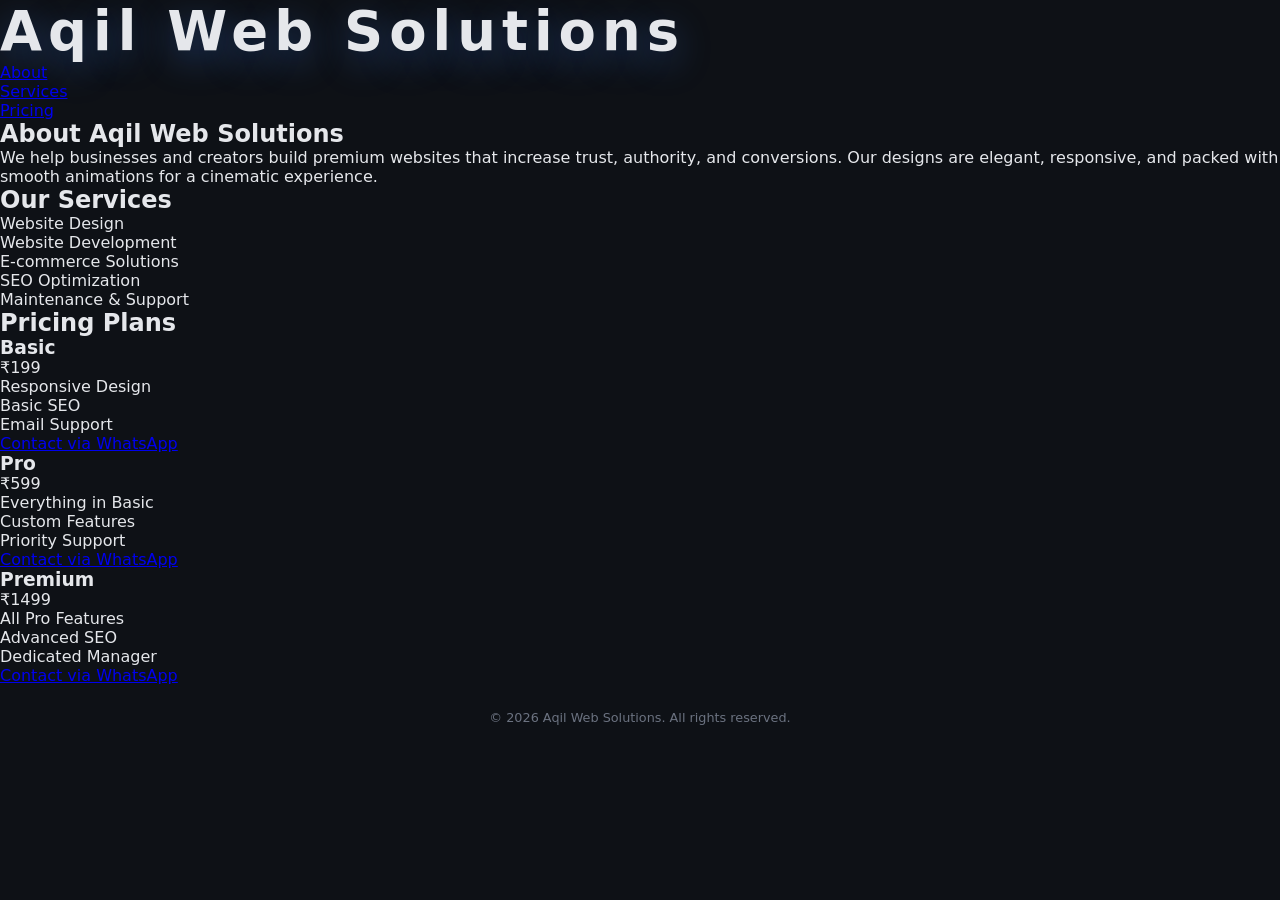
==== commit 6ac560c7: "Update index.html" ====
--- a/index.html
+++ b/index.html
@@ -1,85 +1,109 @@
 <!DOCTYPE html>
 <html lang="en">
 <head>
-  <meta charset="UTF-8">
-  <title>AQIL WEB – Premium Digital Studio</title>
-  <meta name="viewport" content="width=device-width, initial-scale=1.0">
-  <link rel="stylesheet" href="style.css">
+<meta charset="UTF-8" />
+<meta name="viewport" content="width=device-width, initial-scale=1" />
+<title>Aqil Web Solutions</title>
+<link rel="stylesheet" href="style.css" />
+<!-- Google Fonts for better look -->
+<link href="https://fonts.googleapis.com/css2?family=Poppins:wght@400;600&display=swap" rel="stylesheet" />
 </head>
 <body>
 
-<!-- LOADER -->
-<div class="loader">
-  <div class="loader-box"></div>
-  <p>Loading Aqil Web</p>
-</div>
+<header>
+  <div class="container">
+    <h1 class="logo">Aqil Web Solutions</h1>
+    <nav>
+      <ul class="nav-links">
+        <li><a href="#about">About</a></li>
+        <li><a href="#services">Services</a></li>
+        <li><a href="#pricing">Pricing</a></li>
+      </ul>
+    </nav>
+  </div>
+</header>
 
-<!-- HERO -->
-<section class="hero">
-  <div class="bg-glow"></div>
+<main>
+  <section id="about" class="fade-in-section">
+    <h2>About Aqil Web Solutions</h2>
+    <p>
+      We help businesses and creators build premium websites that increase trust, authority, and conversions.
+      Our designs are elegant, responsive, and packed with smooth animations for a cinematic experience.
+    </p>
+  </section>
 
-  <h1 class="logo">AQIL WEB</h1>
-  <p class="tagline">Premium Websites • Clean Animations • Trust</p>
+  <section id="services" class="fade-in-section">
+    <h2>Our Services</h2>
+    <ul class="services-list">
+      <li>Website Design</li>
+      <li>Website Development</li>
+      <li>E-commerce Solutions</li>
+      <li>SEO Optimization</li>
+      <li>Maintenance & Support</li>
+    </ul>
+  </section>
 
-  <div class="hero-buttons">
-    <a href="https://wa.me/917302902332" target="_blank" class="btn primary">
-      WhatsApp Me
-    </a>
-    <a href="https://instagram.com/aqil_warsi" target="_blank" class="btn secondary">
-      Follow on Instagram
-    </a>
-  </div>
+  <section id="pricing" class="fade-in-section">
+    <h2>Pricing Plans</h2>
+    <div class="pricing-cards">
+      <div class="card">
+        <h3>Basic</h3>
+        <p class="price">₹199</p>
+        <ul>
+          <li>Responsive Design</li>
+          <li>Basic SEO</li>
+          <li>Email Support</li>
+        </ul>
+        <a href="https://wa.me/917302902332?text=Hi%20Aqil%20Web%20Solutions,%20I%20am%20interested%20in%20the%20Basic%20Plan." class="btn-whatsapp" target="_blank" rel="noopener">Contact via WhatsApp</a>
+      </div>
+      <div class="card popular">
+        <h3>Pro</h3>
+        <p class="price">₹599</p>
+        <ul>
+          <li>Everything in Basic</li>
+          <li>Custom Features</li>
+          <li>Priority Support</li>
+        </ul>
+        <a href="https://wa.me/917302902332?text=Hi%20Aqil%20Web%20Solutions,%20I%20am%20interested%20in%20the%20Pro%20Plan." class="btn-whatsapp" target="_blank" rel="noopener">Contact via WhatsApp</a>
+      </div>
+      <div class="card">
+        <h3>Premium</h3>
+        <p class="price">₹1499</p>
+        <ul>
+          <li>All Pro Features</li>
+          <li>Advanced SEO</li>
+          <li>Dedicated Manager</li>
+        </ul>
+        <a href="https://wa.me/917302902332?text=Hi%20Aqil%20Web%20Solutions,%20I%20am%20interested%20in%20the%20Premium%20Plan." class="btn-whatsapp" target="_blank" rel="noopener">Contact via WhatsApp</a>
+      </div>
+    </div>
+  </section>
+</main>
 
-  <div class="scroll-hint">Scroll ↓</div>
-</section>
-
-<!-- ABOUT -->
-<section class="section about">
-  <h2>About Aqil Web</h2>
-  <p>
-    I design clean, fast and premium-looking websites that build trust
-    and convert visitors into clients. No cheap effects. Only classy visuals.
-  </p>
-</section>
-
-<!-- SERVICES -->
-<section class="section services">
-  <h2>Services</h2>
-  <div class="service-grid">
-    <div class="service-card">Website Design</div>
-    <div class="service-card">Landing Pages</div>
-    <div class="service-card">Animated UI</div>
-    <div class="service-card">Instagram Growth Pages</div>
-    <div class="service-card">Mobile Responsive</div>
-    <div class="service-card">Modern Layouts</div>
-  </div>
-</section>
-
-<!-- SIGN IN -->
-<section class="section signin">
-  <h2>Client Sign In</h2>
-
-  <div class="signin-box">
-    <input type="text" placeholder="Username">
-    <input type="password" placeholder="Password">
-    <button>Sign In</button>
-    <span class="note">Demo UI • Secure systems coming soon</span>
-  </div>
-</section>
-
-<!-- CTA -->
-<section class="section cta">
-  <h2>Let’s Build Something Premium</h2>
-  <a href="https://wa.me/917302902332" target="_blank" class="btn primary big">
-    Start on WhatsApp
-  </a>
-</section>
-
-<!-- FOOTER -->
 <footer>
-  <p>© Aqil Web Studio</p>
+  <p>© 2026 Aqil Web Solutions. All rights reserved.</p>
 </footer>
 
+<script>
+// Animation on scroll fade in
+const faders = document.querySelectorAll('.fade-in-section');
+const appearOptions = { threshold: 0, rootMargin: "0px 0px -100px 0px" };
+
+const appearOnScroll = new IntersectionObserver(function(entries, appearOnScroll) {
+  entries.forEach(entry => {
+    if(!entry.isIntersecting) {
+      return;
+    } else {
+      entry.target.classList.add('appear');
+      appearOnScroll.unobserve(entry.target);
+    }
+  });
+}, appearOptions);
+
+faders.forEach(fader => {
+  appearOnScroll.observe(fader);
+});
+</script>
+
 </body>
-</html>
-  UPDATED BY AQIL WARSI (A.W)+</html>
--- a/style.css
+++ b/style.css
@@ -1,157 +1,226 @@
-* {
-  margin: 0;
-  padding: 0;
-  box-sizing: border-box;
-  font-family: 'Segoe UI', sans-serif;
-}
-
-body {
-  background: #0b1f26;
-  color: #fff;
+/* RESET */
+*{
+  margin:0;
+  padding:0;
+  box-sizing:border-box;
+  font-family: "Segoe UI", system-ui, sans-serif;
+}
+
+/* BODY */
+body{
+  background:#0e1116;
+  color:#e5e7eb;
+  overflow-x:hidden;
+}
+
+/* LOADER */
+.loader{
+  position:fixed;
+  inset:0;
+  background:#0e1116;
+  display:flex;
+  flex-direction:column;
+  align-items:center;
+  justify-content:center;
+  z-index:9999;
+  animation:loaderOut 2.5s forwards;
+}
+.loader-box{
+  width:60px;
+  height:60px;
+  border:2px solid #1f2933;
+  border-top:2px solid #3b82f6;
+  animation:spin 1s linear infinite;
+}
+.loader p{
+  margin-top:15px;
+  font-size:0.9rem;
+  color:#9ca3af;
+}
+@keyframes spin{to{transform:rotate(360deg)}}
+@keyframes loaderOut{
+  0%,80%{opacity:1}
+  100%{opacity:0;visibility:hidden}
 }
 
 /* HERO */
-.hero {
-  height: 100vh;
-  display: flex;
-  flex-direction: column;
-  justify-content: center;
-  align-items: center;
-  text-align: center;
-  position: relative;
-  overflow: hidden;
-}
-
-.glow-bg {
-  position: absolute;
-  width: 200%;
-  height: 200%;
-  background: radial-gradient(circle, #00fff0, transparent 40%);
-  animation: move 8s linear infinite;
-  opacity: 0.15;
-}
-
-@keyframes move {
-  0% { transform: translate(-25%, -25%); }
-  50% { transform: translate(-10%, -10%); }
-  100% { transform: translate(-25%, -25%); }
-}
-
-.hero h1 {
-  font-size: 3rem;
-  letter-spacing: 4px;
-  text-shadow: 0 0 20px #00fff0;
-  animation: pop 1.2s ease;
-}
-
-.hero p {
-  margin-top: 10px;
-  opacity: 0.85;
-}
-
-@keyframes pop {
-  from { transform: scale(0.7); opacity: 0; }
-  to { transform: scale(1); opacity: 1; }
+.hero{
+  height:100vh;
+  display:flex;
+  flex-direction:column;
+  align-items:center;
+  justify-content:center;
+  text-align:center;
+  position:relative;
+  overflow:hidden;
+}
+.bg-glow{
+  position:absolute;
+  inset:-40%;
+  background:radial-gradient(circle,
+    rgba(59,130,246,0.18),
+    transparent 60%);
+  animation:slowMove 14s ease-in-out infinite;
+  pointer-events:none;
+}
+@keyframes slowMove{
+  50%{transform:translate(6%,-4%)}
+}
+
+.logo{
+  font-size:3.4rem;
+  letter-spacing:6px;
+  text-shadow:0 10px 35px rgba(59,130,246,0.35);
+  z-index:1;
+}
+.tagline{
+  margin-top:10px;
+  color:#9ca3af;
+  z-index:1;
+}
+
+.hero-buttons{
+  margin-top:35px;
+  display:flex;
+  gap:16px;
+  flex-wrap:wrap;
+  justify-content:center;
+  z-index:1;
 }
 
 /* BUTTONS */
-.buttons {
-  margin-top: 30px;
-  display: flex;
-  gap: 15px;
-  flex-wrap: wrap;
-}
-
-.btn {
-  padding: 14px 22px;
-  border-radius: 30px;
-  text-decoration: none;
-  color: #000;
-  font-weight: bold;
-  transition: 0.3s;
-}
-
-.whatsapp {
-  background: #25D366;
-}
-
-.insta {
-  background: linear-gradient(45deg, #ff00cc, #3333ff);
-  color: #fff;
-}
-
-.btn:hover {
-  transform: scale(1.08);
-  box-shadow: 0 0 20px rgba(0,255,255,0.6);
-}
-
-.big {
-  font-size: 1.1rem;
-}
-
-.scroll {
-  position: absolute;
-  bottom: 20px;
-  opacity: 0.6;
-  animation: blink 1.5s infinite;
-}
-
-@keyframes blink {
-  0%,100% { opacity: 0.2; }
-  50% { opacity: 1; }
+.btn{
+  padding:14px 28px;
+  border-radius:999px;
+  text-decoration:none;
+  font-weight:600;
+  font-size:0.95rem;
+  transition:0.3s ease;
+}
+.primary{
+  background:#3b82f6;
+  color:#fff;
+}
+.secondary{
+  background:#1f2933;
+  color:#c7a16a;
+  border:1px solid rgba(255,255,255,0.08);
+}
+.btn:hover{
+  transform:translateY(-3px);
+  box-shadow:0 15px 35px rgba(0,0,0,0.45);
+}
+.big{
+  font-size:1.05rem;
+}
+
+/* SCROLL */
+.scroll-hint{
+  position:absolute;
+  bottom:18px;
+  font-size:0.8rem;
+  opacity:0.6;
+  animation:bounce 1.4s infinite;
+}
+@keyframes bounce{
+  50%{transform:translateY(6px)}
 }
 
 /* SECTIONS */
-.section {
-  padding: 80px 20px;
-  text-align: center;
-}
-
-.section h2 {
-  margin-bottom: 40px;
-  font-size: 2rem;
-  text-shadow: 0 0 10px #00fff0;
-}
-
-.dark {
-  background: #07161c;
-}
-
-.cards {
-  display: grid;
-  grid-template-columns: repeat(auto-fit, minmax(220px,1fr));
-  gap: 20px;
-  max-width: 900px;
-  margin: auto;
-}
-
-.card {
-  background: rgba(255,255,255,0.05);
-  padding: 25px;
-  border-radius: 15px;
-  transition: 0.3s;
-  backdrop-filter: blur(5px);
-}
-
-.card:hover {
-  transform: translateY(-10px);
-  box-shadow: 0 0 25px #00fff0;
-}
-
-/* CENTER */
-.center {
-  text-align: center;
-  margin-top: 20px;
-}
-
-/* FINAL */
-.final {
-  padding: 90px 20px;
-  text-align: center;
-  background: radial-gradient(circle at top, #00fff0, #001016);
-}
-
-.final h2 {
-  margin-bottom: 25px;
-  color: #000;
+.section{
+  padding:90px 20px;
+  text-align:center;
+}
+.section h2{
+  font-size:2.1rem;
+  margin-bottom:25px;
+  color:#ffffff;
+}
+.section p{
+  max-width:700px;
+  margin:auto;
+  color:#9ca3af;
+  line-height:1.6;
+}
+
+/* SERVICES */
+.services{
+  background:#0b141c;
+}
+.service-grid{
+  display:grid;
+  grid-template-columns:repeat(auto-fit,minmax(220px,1fr));
+  gap:22px;
+  max-width:1000px;
+  margin:40px auto 0;
+}
+.service-card{
+  background:#111827;
+  padding:28px;
+  border-radius:18px;
+  transition:0.35s;
+}
+.service-card:hover{
+  transform:translateY(-8px);
+  box-shadow:0 20px 40px rgba(0,0,0,0.5);
+}
+
+/* SIGN IN */
+.signin{
+  background:#0e1116;
+}
+.signin-box{
+  max-width:360px;
+  margin:30px auto 0;
+  background:#111827;
+  padding:35px;
+  border-radius:20px;
+  box-shadow:0 25px 60px rgba(0,0,0,0.55);
+}
+.signin-box input{
+  width:100%;
+  padding:12px 14px;
+  margin-bottom:14px;
+  border-radius:10px;
+  border:none;
+  background:#1f2933;
+  color:#fff;
+}
+.signin-box button{
+  width:100%;
+  padding:13px;
+  border:none;
+  border-radius:999px;
+  background:#3b82f6;
+  color:#fff;
+  font-weight:600;
+  cursor:pointer;
+}
+.signin-box button:hover{
+  box-shadow:0 10px 30px rgba(59,130,246,0.45);
+}
+.note{
+  display:block;
+  margin-top:12px;
+  font-size:0.75rem;
+  color:#6b7280;
+}
+
+/* CTA */
+.cta{
+  background:linear-gradient(180deg,#0b1a2a,#020617);
+}
+
+/* FOOTER */
+footer{
+  padding:25px;
+  text-align:center;
+  font-size:0.8rem;
+  color:#6b7280;
+}
+
+/* MOBILE FIX */
+@media(max-width:600px){
+  .logo{font-size:2.6rem}
+  .hero-buttons{flex-direction:column}
 }
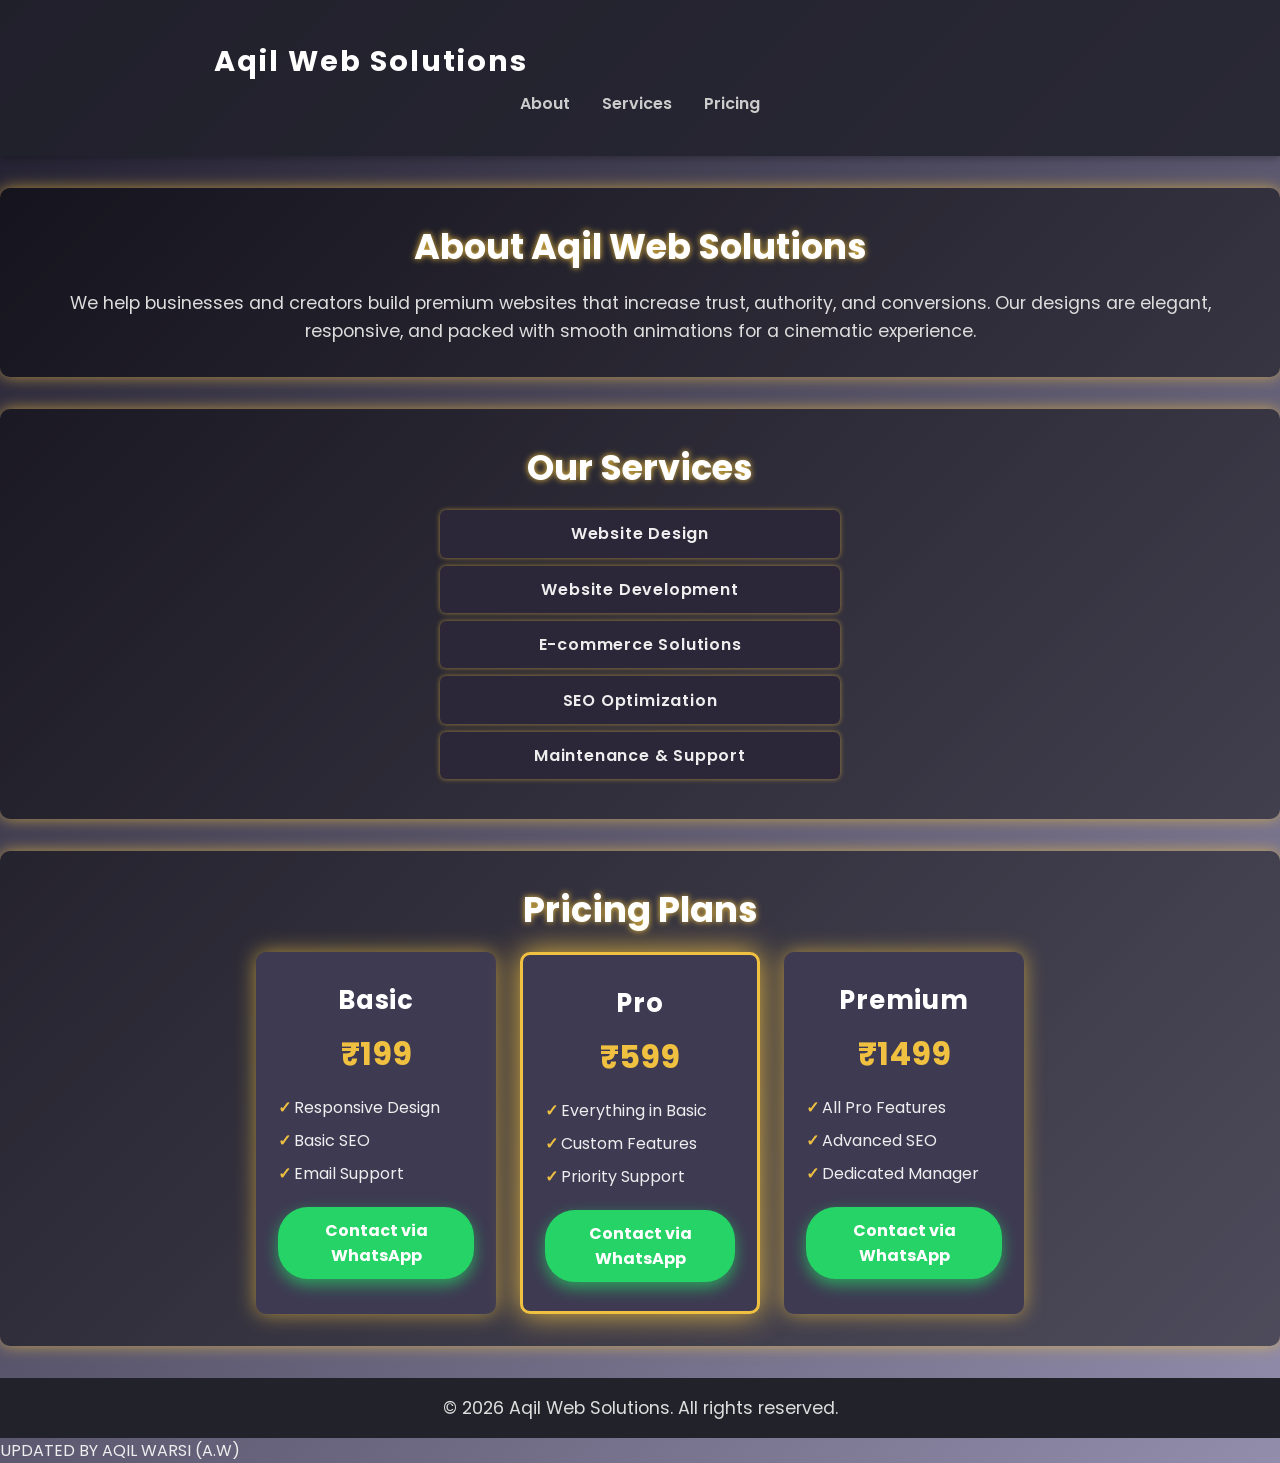
==== commit 637d59de: "Update index.html" ====
--- a/index.html
+++ b/index.html
@@ -1,12 +1,11 @@
 <!DOCTYPE html>
 <html lang="en">
 <head>
-<meta charset="UTF-8" />
-<meta name="viewport" content="width=device-width, initial-scale=1" />
-<title>Aqil Web Solutions</title>
-<link rel="stylesheet" href="style.css" />
-<!-- Google Fonts for better look -->
-<link href="https://fonts.googleapis.com/css2?family=Poppins:wght@400;600&display=swap" rel="stylesheet" />
+  <meta charset="UTF-8" />
+  <meta name="viewport" content="width=device-width, initial-scale=1" />
+  <title>Aqil Web Solutions</title>
+  <link rel="stylesheet" href="style.css" />
+  <link href="https://fonts.googleapis.com/css2?family=Poppins:wght@400;600&display=swap" rel="stylesheet" />
 </head>
 <body>
 
@@ -85,7 +84,6 @@
 </footer>
 
 <script>
-// Animation on scroll fade in
 const faders = document.querySelectorAll('.fade-in-section');
 const appearOptions = { threshold: 0, rootMargin: "0px 0px -100px 0px" };
 
@@ -106,4 +104,5 @@
 </script>
 
 </body>
-</html>+</html>
+   UPDATED BY AQIL WARSI (A.W)
--- a/style.css
+++ b/style.css
@@ -1,226 +1,199 @@
-/* RESET */
-*{
-  margin:0;
-  padding:0;
-  box-sizing:border-box;
-  font-family: "Segoe UI", system-ui, sans-serif;
+/* Basic Reset */
+* {
+  margin: 0; padding: 0; box-sizing: border-box;
+  font-family: 'Poppins', sans-serif;
+  scroll-behavior: smooth;
+  color: #eee;
 }
 
-/* BODY */
-body{
-  background:#0e1116;
-  color:#e5e7eb;
-  overflow-x:hidden;
+/* Body & Background */
+body {
+  background: linear-gradient(135deg, #1f1c2c, #928dab);
+  min-height: 100vh;
+  display: flex;
+  flex-direction: column;
+  justify-content: space-between;
 }
 
-/* LOADER */
-.loader{
-  position:fixed;
-  inset:0;
-  background:#0e1116;
-  display:flex;
-  flex-direction:column;
-  align-items:center;
-  justify-content:center;
-  z-index:9999;
-  animation:loaderOut 2.5s forwards;
-}
-.loader-box{
-  width:60px;
-  height:60px;
-  border:2px solid #1f2933;
-  border-top:2px solid #3b82f6;
-  animation:spin 1s linear infinite;
-}
-.loader p{
-  margin-top:15px;
-  font-size:0.9rem;
-  color:#9ca3af;
-}
-@keyframes spin{to{transform:rotate(360deg)}}
-@keyframes loaderOut{
-  0%,80%{opacity:1}
-  100%{opacity:0;visibility:hidden}
+/* Container */
+.container {
+  max-width: 900px;
+  margin: 0 auto;
+  padding: 1.5rem;
 }
 
-/* HERO */
-.hero{
-  height:100vh;
-  display:flex;
-  flex-direction:column;
-  align-items:center;
-  justify-content:center;
-  text-align:center;
-  position:relative;
-  overflow:hidden;
+/* Header */
+header {
+  background-color: rgba(34, 34, 44, 0.85);
+  padding: 1rem 0;
+  box-shadow: 0 2px 8px rgba(0,0,0,0.3);
+  position: sticky;
+  top: 0;
+  z-index: 10;
 }
-.bg-glow{
-  position:absolute;
-  inset:-40%;
-  background:radial-gradient(circle,
-    rgba(59,130,246,0.18),
-    transparent 60%);
-  animation:slowMove 14s ease-in-out infinite;
-  pointer-events:none;
+.logo {
+  font-weight: 700;
+  font-size: 1.8rem;
+  color: #fff;
+  letter-spacing: 2px;
 }
-@keyframes slowMove{
-  50%{transform:translate(6%,-4%)}
+nav ul {
+  list-style: none;
+  display: flex;
+  justify-content: center;
+  gap: 2rem;
+  margin-top: 0.5rem;
+}
+nav a {
+  text-decoration: none;
+  color: #ccc;
+  font-weight: 600;
+  transition: color 0.3s ease;
+}
+nav a:hover {
+  color: #f0c040;
 }
 
-.logo{
-  font-size:3.4rem;
-  letter-spacing:6px;
-  text-shadow:0 10px 35px rgba(59,130,246,0.35);
-  z-index:1;
-}
-.tagline{
-  margin-top:10px;
-  color:#9ca3af;
-  z-index:1;
+/* Section Titles */
+h2 {
+  font-size: 2.2rem;
+  margin-bottom: 1rem;
+  text-align: center;
+  color: #fff;
+  text-shadow: 0 0 6px #f0c040;
 }
 
-.hero-buttons{
-  margin-top:35px;
-  display:flex;
-  gap:16px;
-  flex-wrap:wrap;
-  justify-content:center;
-  z-index:1;
+/* About and Services Sections */
+section {
+  background: rgba(0, 0, 0, 0.45);
+  margin: 2rem 0;
+  padding: 2rem;
+  border-radius: 10px;
+  box-shadow: 0 0 15px #f0c040aa;
 }
 
-/* BUTTONS */
-.btn{
-  padding:14px 28px;
-  border-radius:999px;
-  text-decoration:none;
-  font-weight:600;
-  font-size:0.95rem;
-  transition:0.3s ease;
-}
-.primary{
-  background:#3b82f6;
-  color:#fff;
-}
-.secondary{
-  background:#1f2933;
-  color:#c7a16a;
-  border:1px solid rgba(255,255,255,0.08);
-}
-.btn:hover{
-  transform:translateY(-3px);
-  box-shadow:0 15px 35px rgba(0,0,0,0.45);
-}
-.big{
-  font-size:1.05rem;
+/* Text */
+p {
+  font-size: 1.1rem;
+  line-height: 1.6;
+  color: #ddd;
+  text-align: center;
 }
 
-/* SCROLL */
-.scroll-hint{
-  position:absolute;
-  bottom:18px;
-  font-size:0.8rem;
-  opacity:0.6;
-  animation:bounce 1.4s infinite;
+/* Services List */
+.services-list {
+  list-style: none;
+  max-width: 400px;
+  margin: 0 auto;
+  padding: 0;
 }
-@keyframes bounce{
-  50%{transform:translateY(6px)}
+.services-list li {
+  background: #2b2738;
+  margin: 0.5rem 0;
+  padding: 0.7rem 1rem;
+  border-radius: 6px;
+  text-align: center;
+  font-weight: 600;
+  letter-spacing: 0.05rem;
+  box-shadow: 0 0 5px #f0c04099;
+  transition: background 0.3s ease;
+}
+.services-list li:hover {
+  background: #f0c040;
+  color: #1b1a20;
 }
 
-/* SECTIONS */
-.section{
-  padding:90px 20px;
-  text-align:center;
+/* Pricing Section */
+.pricing-cards {
+  display: flex;
+  justify-content: center;
+  gap: 1.5rem;
+  flex-wrap: wrap;
 }
-.section h2{
-  font-size:2.1rem;
-  margin-bottom:25px;
-  color:#ffffff;
+.card {
+  background: #3e3a52;
+  border-radius: 10px;
+  padding: 1.8rem 1.4rem;
+  width: 240px;
+  text-align: center;
+  box-shadow: 0 0 20px #f0c040aa;
+  transition: transform 0.3s ease, box-shadow 0.3s ease;
 }
-.section p{
-  max-width:700px;
-  margin:auto;
-  color:#9ca3af;
-  line-height:1.6;
+.card:hover {
+  transform: translateY(-10px);
+  box-shadow: 0 15px 30px #f0c040cc;
+}
+.card.popular {
+  border: 3px solid #f0c040;
+  box-shadow: 0 0 30px #f0c040ee;
 }
 
-/* SERVICES */
-.services{
-  background:#0b141c;
+.card h3 {
+  font-size: 1.6rem;
+  margin-bottom: 0.5rem;
+  color: #fff;
+  letter-spacing: 0.05rem;
 }
-.service-grid{
-  display:grid;
-  grid-template-columns:repeat(auto-fit,minmax(220px,1fr));
-  gap:22px;
-  max-width:1000px;
-  margin:40px auto 0;
-}
-.service-card{
-  background:#111827;
-  padding:28px;
-  border-radius:18px;
-  transition:0.35s;
-}
-.service-card:hover{
-  transform:translateY(-8px);
-  box-shadow:0 20px 40px rgba(0,0,0,0.5);
+.price {
+  font-size: 2rem;
+  font-weight: 700;
+  color: #f0c040;
+  margin-bottom: 1rem;
 }
 
-/* SIGN IN */
-.signin{
-  background:#0e1116;
+.card ul {
+  list-style: none;
+  padding-left: 0;
+  margin-bottom: 1.3rem;
+  color: #eee;
+  text-align: left;
 }
-.signin-box{
-  max-width:360px;
-  margin:30px auto 0;
-  background:#111827;
-  padding:35px;
-  border-radius:20px;
-  box-shadow:0 25px 60px rgba(0,0,0,0.55);
+.card ul li {
+  margin: 0.5rem 0;
+  padding-left: 1rem;
+  position: relative;
 }
-.signin-box input{
-  width:100%;
-  padding:12px 14px;
-  margin-bottom:14px;
-  border-radius:10px;
-  border:none;
-  background:#1f2933;
-  color:#fff;
-}
-.signin-box button{
-  width:100%;
-  padding:13px;
-  border:none;
-  border-radius:999px;
-  background:#3b82f6;
-  color:#fff;
-  font-weight:600;
-  cursor:pointer;
-}
-.signin-box button:hover{
-  box-shadow:0 10px 30px rgba(59,130,246,0.45);
-}
-.note{
-  display:block;
-  margin-top:12px;
-  font-size:0.75rem;
-  color:#6b7280;
+.card ul li::before {
+  content: "✓";
+  color: #f0c040;
+  position: absolute;
+  left: 0;
+  font-weight: bold;
 }
 
-/* CTA */
-.cta{
-  background:linear-gradient(180deg,#0b1a2a,#020617);
+/* WhatsApp Button */
+.btn-whatsapp {
+  display: inline-block;
+  background: #25d366;
+  color: #fff;
+  font-weight: 700;
+  padding: 0.7rem 1.4rem;
+  border-radius: 30px;
+  text-decoration: none;
+  box-shadow: 0 6px 15px #25d366aa;
+  transition: background 0.3s ease, box-shadow 0.3s ease;
+}
+.btn-whatsapp:hover {
+  background: #128c4a;
+  box-shadow: 0 8px 20px #128c4aaa;
 }
 
-/* FOOTER */
-footer{
-  padding:25px;
-  text-align:center;
-  font-size:0.8rem;
-  color:#6b7280;
+/* Footer */
+footer {
+  background: #22222a;
+  text-align: center;
+  padding: 1rem;
+  color: #888;
+  font-size: 0.9rem;
 }
 
-/* MOBILE FIX */
-@media(max-width:600px){
-  .logo{font-size:2.6rem}
-  .hero-buttons{flex-direction:column}
+/* Fade in animations */
+.fade-in-section {
+  opacity: 0;
+  transform: translateY(40px);
+  transition: opacity 0.6s ease-out, transform 0.6s ease-out;
+}
+.fade-in-section.appear {
+  opacity: 1;
+  transform: translateY(0);
 }
